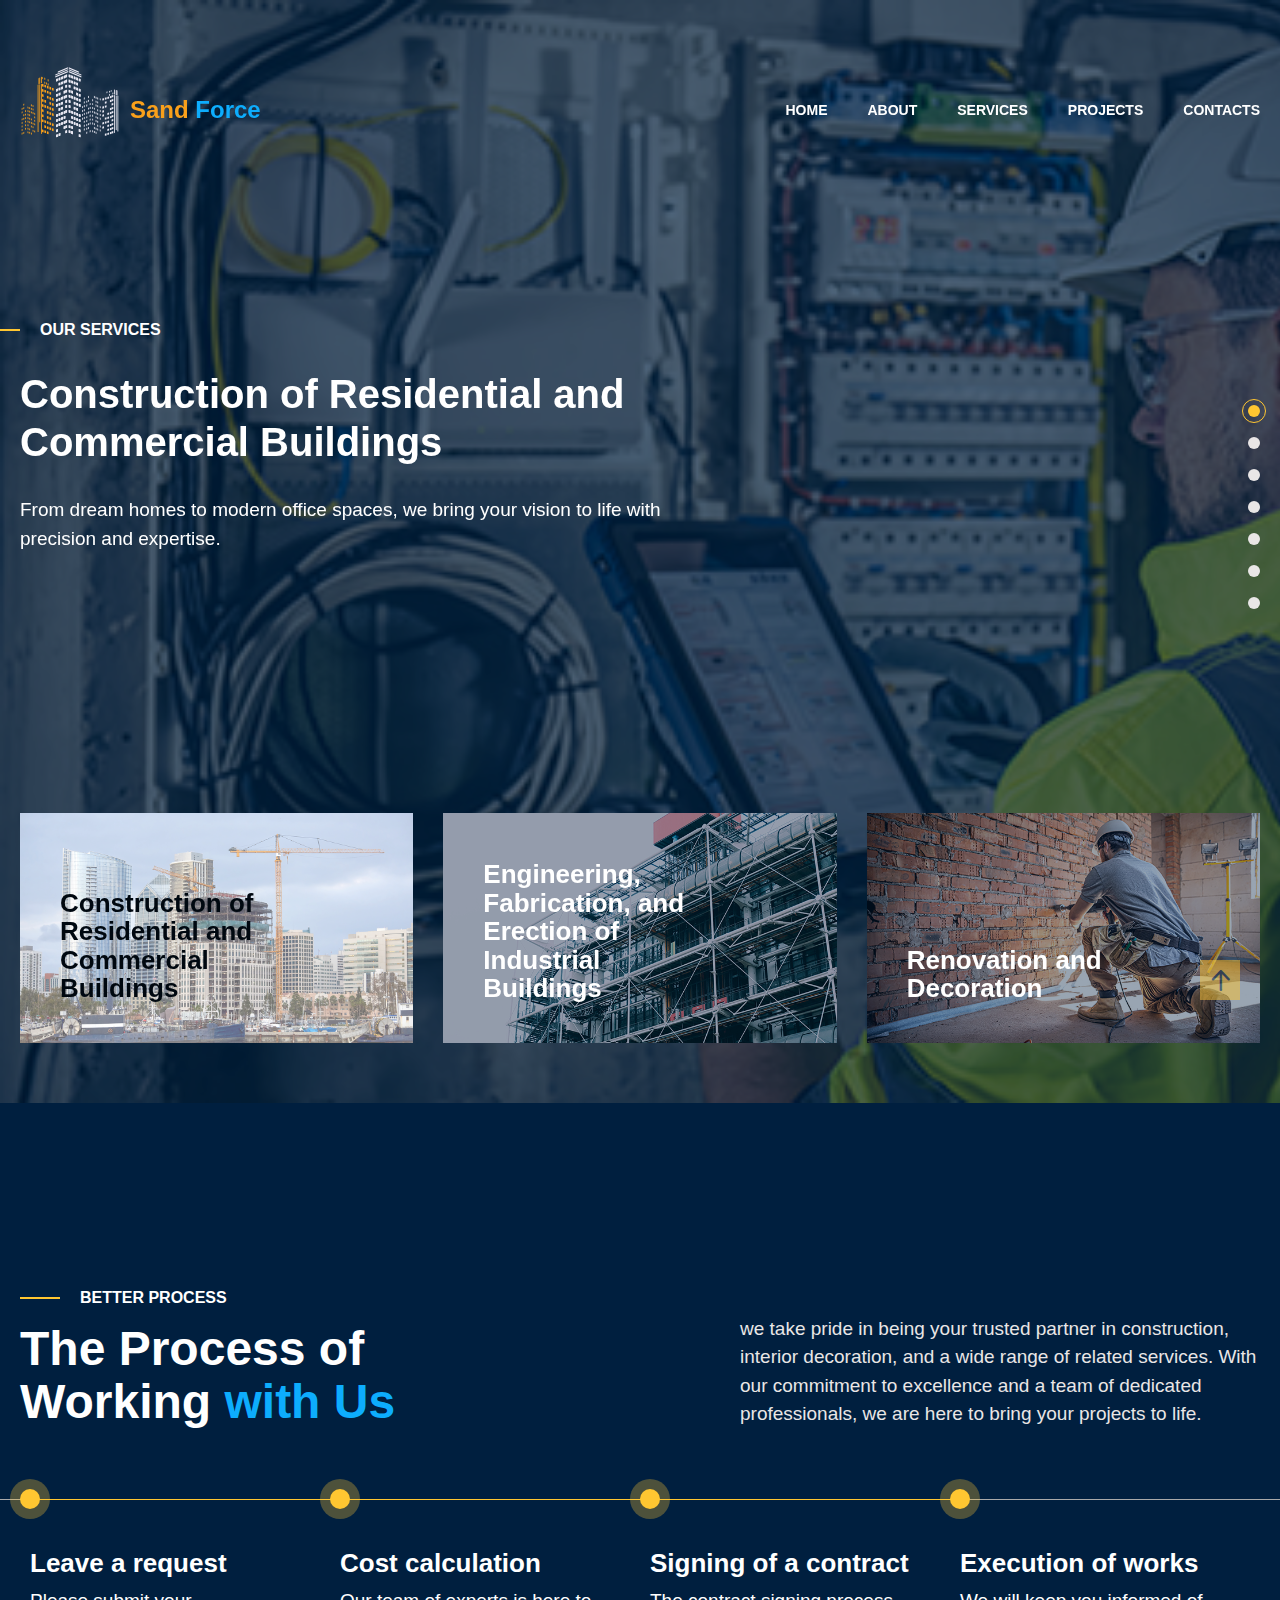
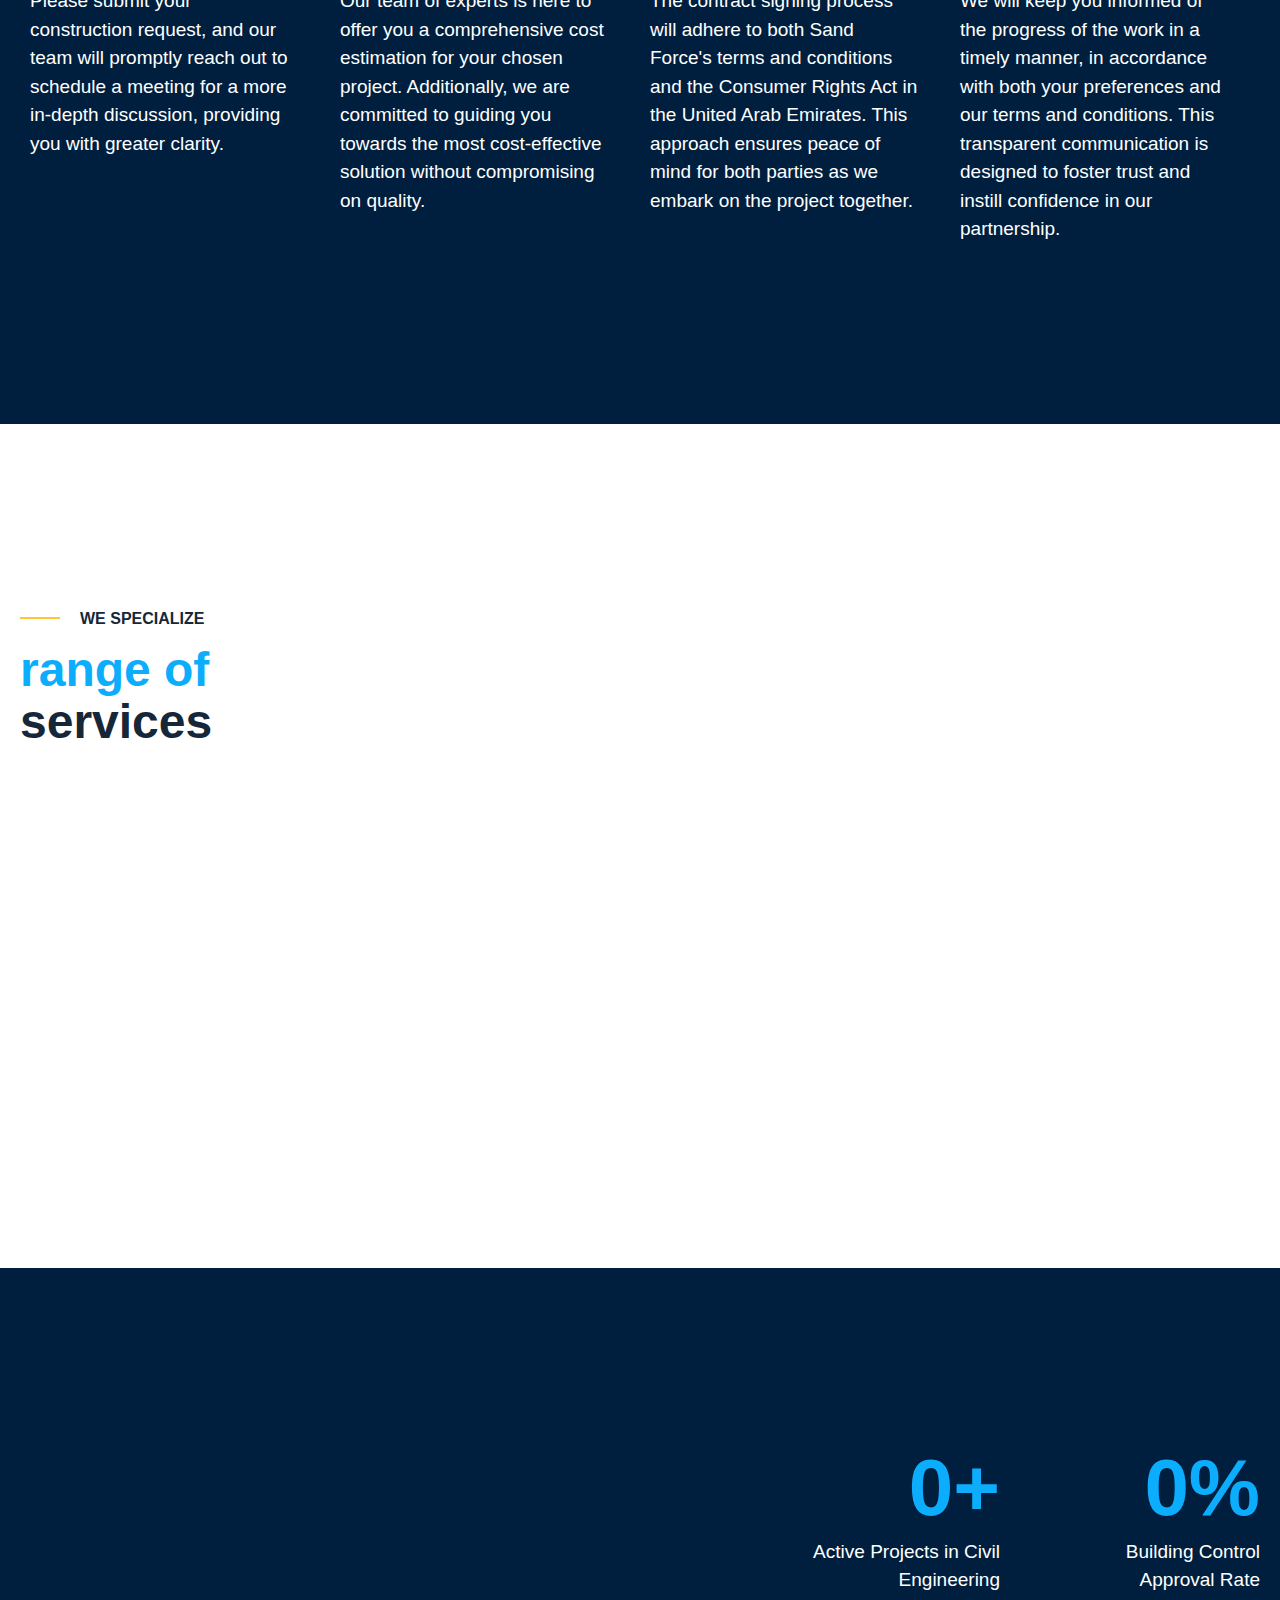
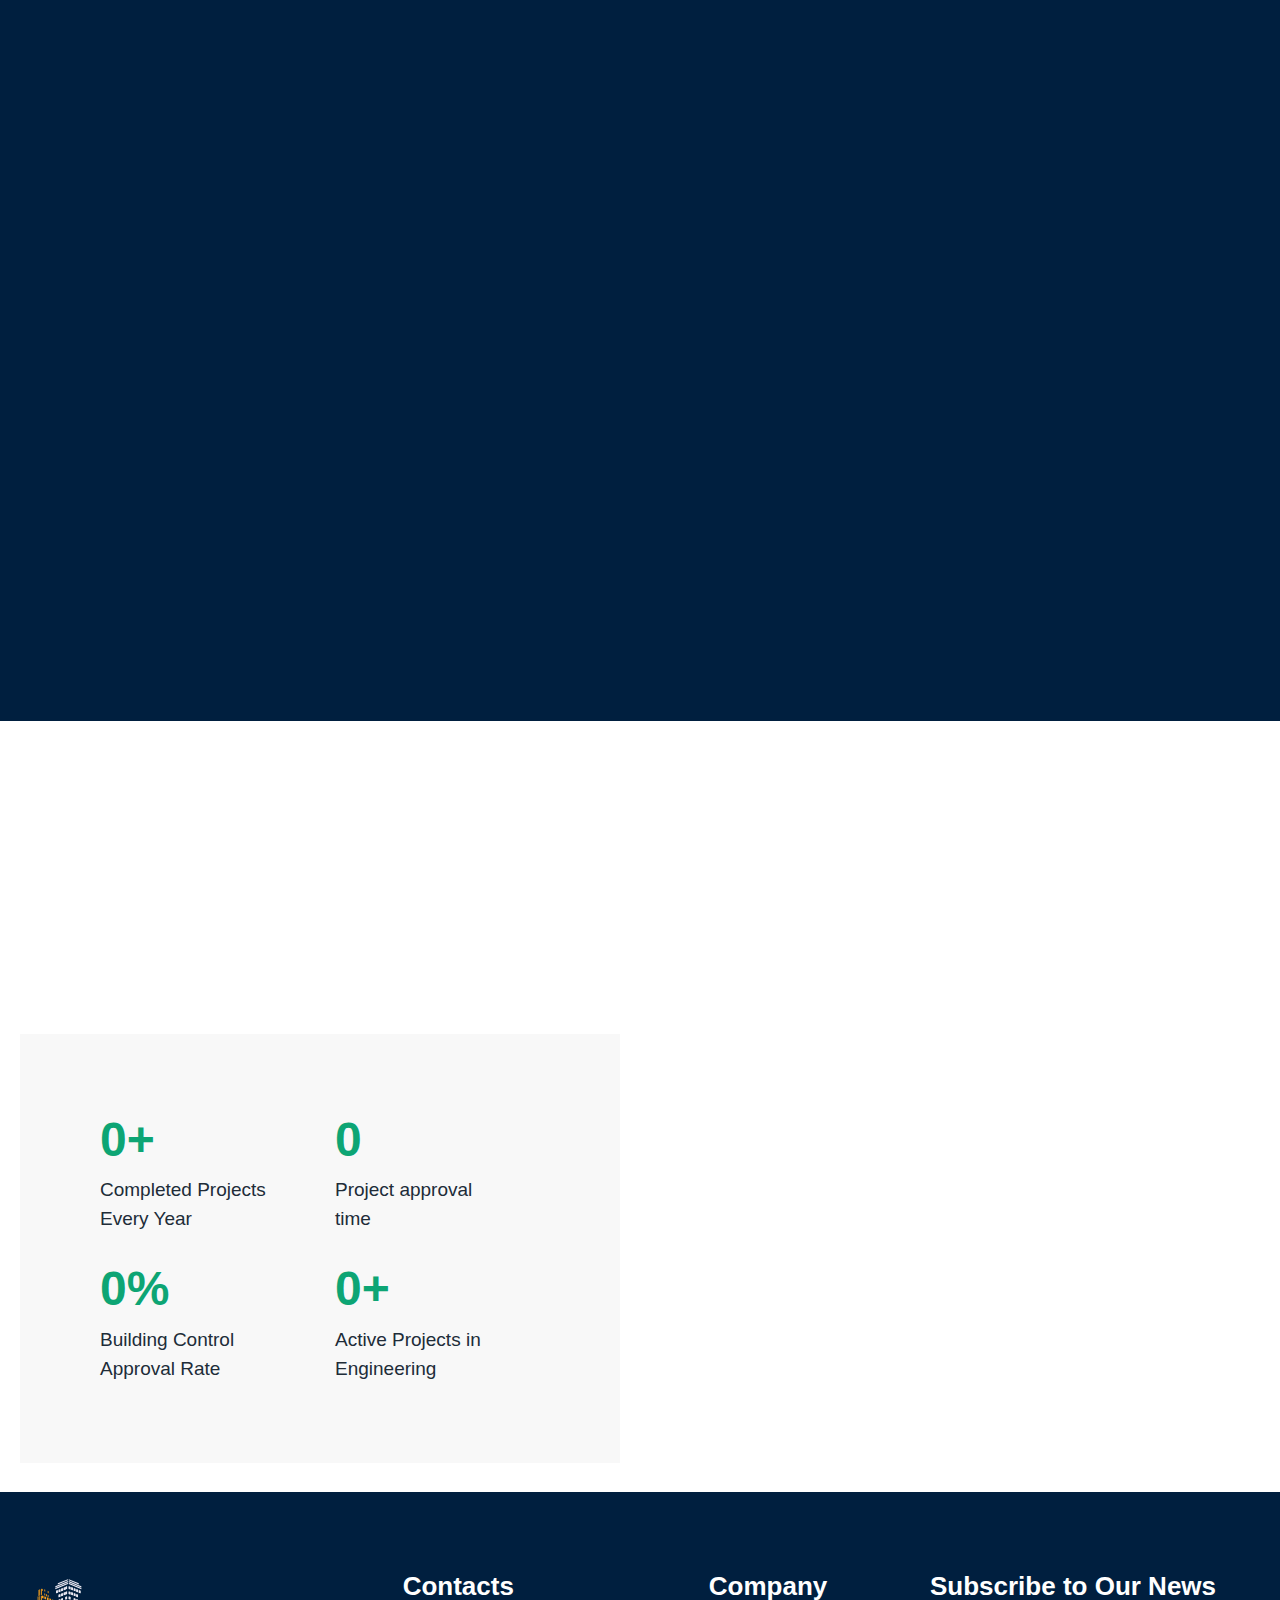
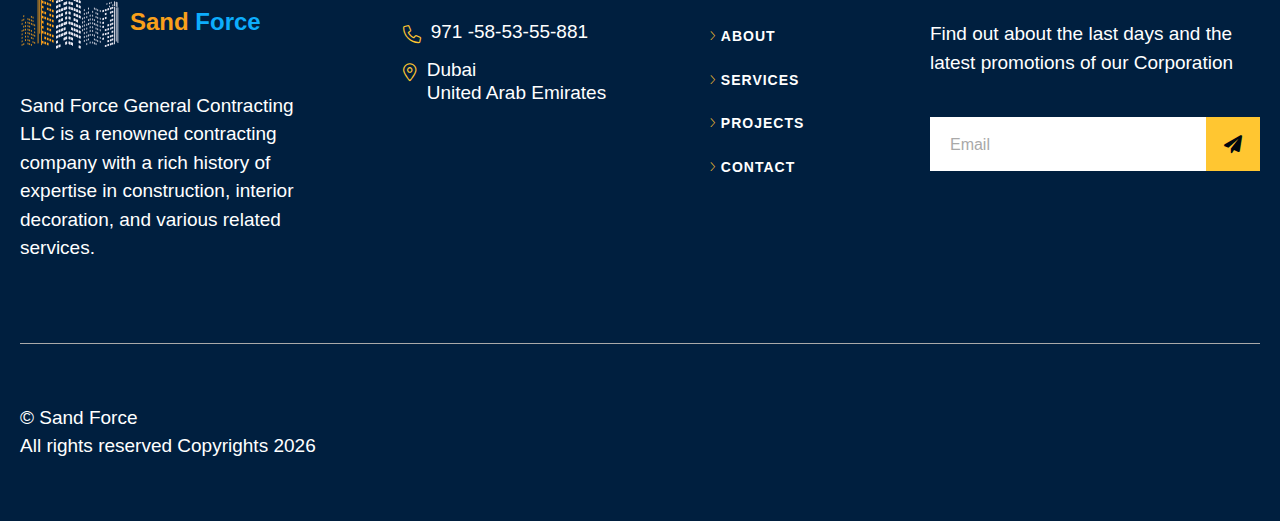
==== index.html @ 7b01312d "commit" ====
<!DOCTYPE html>
<html lang="en">
    <head>
        <meta charset="UTF-8" />
        <meta name="viewport" content="width=device-width, initial-scale=1.0, minimum-scale=1.0" />
        <meta http-equiv="X-UA-Compatible" content="ie=edge" />
        <title>Home | Sand Force</title>
        <link rel="stylesheet preload" as="style" href="css/preload.min.css" />
        <link rel="stylesheet preload" as="style" href="css/icomoon.css" />
        <link rel="stylesheet preload" as="style" href="css/libs.min.css" />

        <link rel="stylesheet" href="css/index2.min.css" />
    </head>
    <body>
        <header class="header" data-page="home2" data-page-parent="home">
            <div class="container d-flex">
                <a class="brand" href="index.html">
                    <img class="brand_logo" src="svg/logo.svg" alt="Sand Force" />
                    <span class="brand_name">Sand <span class="highlight">Force</span> </span>
                </a>
                <nav class="header_nav collapse" id="headerMenu">
                    <ul class="header_nav-list">						
						<li class="header_nav-list_item">
                            <a class="nav-item nav-link" href="index.html" data-page="Home" data-single="true">
                                <span class="nav-item_text">Home</span>
                            </a>
                        <li class="header_nav-list_item">
                            <a class="nav-item nav-link" href="about.html" data-page="about" data-single="true">
                                <span class="nav-item_text">About</span>
                            </a>
                        </li>
						<li class="header_nav-list_item">
                            <a class="nav-item nav-link" href="services.html" data-page="Services" data-single="true">
                                <span class="nav-item_text">Services</span>
                            </a>
                        </li>
						<li class="header_nav-list_item">
                            <a class="nav-item nav-link" href="projects.html" data-page="Projects" data-single="true">
                                <span class="nav-item_text">Projects</span>
                            </a>
                        </li>
						<li class="header_nav-list_item">
                            <a class="nav-item nav-link" href="contacts.html" data-page="Contacts" data-single="true">
                                <span class="nav-item_text">Contacts</span>
                            </a>
                        </li>
                    </ul>
                </nav>
            </div>
        <button
                    class="header_trigger"
                    data-bs-toggle="collapse"
                    data-bs-target="#headerMenu"
                    aria-controls="headerMenu"
                    aria-expanded="false"
                >
                    <span class="line line--short"></span>
                    <span class="line"></span>
                    <span class="line line--short"></span>
                    <span class="line"></span>
                </button>
		</header>
        <!-- homepage content start  -->
        <main>
            <section class="hero primary-bg">
                <span class="hero_overlay"></span>
                <div class="container container_regular">
                    <div class="section_header">
                        <span class="subtitle subtitle--extended">Our services</span>
                    </div>
                    <div class="hero_main">
                        <div class="hero_slider--main swiper">
                            <div class="swiper-wrapper">
                                <div class="service swiper-slide" data-bg="img/Residential.jpg">
                                    <h2 class="title h1">Construction of Residential and Commercial Buildings</h2>
                                    <p class="text">
                                        From dream homes to modern office spaces, we bring your vision to life with precision and expertise.
                                    </p>
                                    
                                </div>
                                <div class="service swiper-slide" data-bg="img/Fabrication.jpg">
                                    <h2 class="title h1">Engineering, Fabrication, and Erection of Industrial Buildings</h2>
                                    <p class="text">
                                       Our industrial solutions are built to last, ensuring your business operations run smoothly.
                                    </p>
                                    
                                </div>
                                <div class="service swiper-slide" data-bg="img/Renovation.jpg">
                                    <h2 class="title h1">Renovation and Decoration</h2>
                                    <p class="text">
                                        Transform your space with our creative interior decoration and renovation services.
                                    </p>
                                    
                                </div>
                                <div class="service swiper-slide" data-bg="img/General.jpg">
                                    <h2 class="title h1">General Maintenance</h2>
                                    <p class="text">
                                        We keep your properties in top shape with comprehensive maintenance services.
                                    </p>
                                   
                                </div>
                                <div class="service swiper-slide" data-bg="img/Energy.jpg">
                                    <h2 class="title h1">Electro-Mechanical and Energy Services</h2>
                                    <p class="text">
                                        Explore our cutting-edge solutions for efficient energy management and electromechanical systems.
                                    </p>
                                    
                                </div>
                                <div class="service swiper-slide" data-bg="img/Telecommunication.jpg">
                                    <h2 class="title h1">Telecommunication Services</h2>
                                    <p class="text">
                                        Stay connected with our expert telecommunication services.
                                    </p>
                                    
                                </div>
                                <div class="service swiper-slide" data-bg="img/Utilities.jpg">
                                    <h2 class="title h1">Building Utilities and Services</h2>
                                    <p class="text">
                                        We provide essential building utilities and services for a seamless living and working environment.
                                    </p>
                                   
                                </div>
                            </div>
                        </div>
                        <div class="hero_slider-nav swiper-pagination"></div>
                    </div>
                </div>
                <div class="container container_thumbs">
                    <div class="hero_slider--thumbs swiper">
                        <div class="swiper-wrapper">
                            <div class="thumb swiper-slide">
                                <div class="media">
                                    <picture>
                                        <source data-srcset="img/Residential.jpg" srcset="img/Residential.jpg" type="image/webp" />
                                        <img class="lazy" data-src="img/Residential.jpg" src="img/Residential.jpg" alt="thumb" />
                                    </picture>
                                </div>
                                <h4 class="title">Construction of Residential and Commercial Buildings</h4>
                            </div>
                            <div class="thumb swiper-slide">
                                <div class="media">
                                    <picture>
                                        <source data-srcset="img/Fabrication.jpg" srcset="img/Fabrication.jpg" type="image/webp" />
                                        <img class="lazy" data-src="img/Fabrication.jpg" src="img/Fabrication.jpg" alt="thumb" />
                                    </picture>
                                </div>
                                <h4 class="title">Engineering, Fabrication, and Erection of Industrial Buildings</h4>
                            </div>
                            <div class="thumb swiper-slide">
                                <div class="media">
                                    <picture>
                                        <source data-srcset="img/Renovation.jpg" srcset="img/Renovation.jpg" type="image/webp" />
                                        <img class="lazy" data-src="img/Renovation.jpg" src="img/Renovation.jpg" alt="thumb" />
                                    </picture>
                                </div>
                                <h4 class="title">Renovation and Decoration</h4>
                            </div>
                            <div class="thumb swiper-slide">
                                <div class="media">
                                    <picture>
                                        <source data-srcset="img/General.jpg" srcset="img/General.jpg" type="image/webp" />
                                        <img class="lazy" data-src="img/General.jpg" src="img/General.jpg" alt="thumb" />
                                    </picture>
                                </div>
                                <h4 class="title">General Maintenance</h4>
                            </div>
                            <div class="thumb swiper-slide">
                                <div class="media">
                                    <picture>
                                        <source data-srcset="img/Energy.jpg" srcset="img/Energy.jpg" type="image/webp" />
                                        <img class="lazy" data-src="img/Energy.jpg" src="img/Energy.jpg" alt="thumb" />
                                    </picture>
                                </div>
                                <h4 class="title">Electro-Mechanical and Energy Services</h4>
                            </div>
                            <div class="thumb swiper-slide">
                                <div class="media">
                                    <picture>
                                        <source data-srcset="img/Telecommunication.jpg" srcset="img/Telecommunication.jpg" type="image/webp" />
                                        <img class="lazy" data-src="img/Telecommunication.jpg" src="img/Telecommunication.jpg" alt="thumb" />
                                    </picture>
                                </div>
                                <h4 class="title">Telecommunication Services</h4>
                            </div>
                            <div class="thumb swiper-slide">
                                <div class="media">
                                    <picture>
                                        <source data-srcset="img/Utilities.jpg" srcset="img/Utilities.jpg" type="image/webp" />
                                        <img class="lazy" data-src="img/Utilities.jpg" src="img/Utilities.jpg" alt="thumb" />
                                    </picture>
                                </div>
                                <h4 class="title">Building Utilities and Services</h4>
                            </div>                            
                        </div>
                    </div>
                </div>
            </section>
			
			    <section class="process section primary-bg">
                <div class="process_container container">
                    <div class="process_header section_header">
                        <span class="subtitle">Better process</span>
                        <h2 class="title">The Process of Working <span class="highlight">with Us</span></h2>
                    </div>
                    <p class="process_text">
                        we take pride in being your trusted partner in construction, interior decoration, and a wide range of related services. With our commitment to excellence and a team of dedicated professionals, we are here to bring your projects to life. 
                    </p>
                </div>
                <div class="container-fluid process_fluid p-0">
                    <div class="container">
                        <ul class="process_steps progress-tracker progress-tracker--vertical">
                            <li class="process_steps-step progress-step">
                                <div class="progress-marker">
                                    <span class="progress-marker_spot"></span>
                                    <span class="progress-marker_spot--underlay"></span>
                                </div>
                                <div class="process_steps-step_wrapper">
                                    <h4 class="title">Leave a request</h4>
                                    <p class="description">
                                        Please submit your construction request, and our team will promptly reach out to schedule a meeting for a more in-depth discussion, providing you with greater clarity.
                                    </p>
                                </div>
                            </li>
                            <li class="process_steps-step progress-step">
                                <div class="progress-marker">
                                    <span class="progress-marker_spot"></span>
                                    <span class="progress-marker_spot--underlay"></span>
                                </div>
                                <div class="process_steps-step_wrapper">
                                    <h4 class="title">Cost calculation</h4>
                                    <p class="description"> Our team of experts is here to offer you a comprehensive cost estimation for your chosen project. Additionally, we are committed to guiding you towards the most cost-effective solution without compromising on quality. </p>
                                </div>
                            </li>
                            <li class="process_steps-step progress-step">
                                <div class="progress-marker">
                                    <span class="progress-marker_spot"></span>
                                    <span class="progress-marker_spot--underlay"></span>
                                </div>
                                <div class="process_steps-step_wrapper">
                                    <h4 class="title">Signing of a contract</h4>
                                    <p class="description"> The contract signing process will adhere to both Sand Force's terms and conditions and the Consumer Rights Act in the United Arab Emirates. This approach ensures peace of mind for both parties as we embark on the project together. </p>
                                </div>
                            </li>
                            <li class="process_steps-step progress-step">
                                <div class="progress-marker">
                                    <span class="progress-marker_spot"></span>
                                    <span class="progress-marker_spot--underlay"></span>
                                </div>
                                <div class="process_steps-step_wrapper">
                                    <h4 class="title">Execution of works</h4>
                                    <p class="description">We will keep you informed of the progress of the work in a timely manner, in accordance with both your preferences and our terms and conditions. This transparent communication is designed to foster trust and instill confidence in our partnership.                                     
                                    </p>
                                </div>
                            </li>
                        </ul>
                    </div>
                </div>
            </section> 			
            <section class="partners section">
                <div class="container">
                    <div class="partners_grid">
                        <div class="partners_header section_header">
                            <span class="subtitle">We specialize </span>
                            <h2 class="title"><span class="highlight">range of </span>services</h2>
                        </div>
                        <div class="partners_grid-card" data-aos="fade-up">
                            <img class="media" src="svg/remedy.svg" alt="logo" />
                        </div>
                        <div class="partners_grid-card" data-aos="fade-up">
                            <img class="media" src="svg/brickblock.svg" alt="logo" />
                        </div>
                        <div class="partners_grid-card" data-aos="fade-up">
                            <img class="media" src="svg/stateofdesign.svg" alt="logo" />
                        </div>
                        <div class="partners_grid-card" data-aos="fade-up">
                            <img class="media" src="svg/arup.svg" alt="logo" />
                        </div>
                        <div class="partners_grid-card" data-aos="fade-up">
                            <img class="media" src="svg/fluor.svg" alt="logo" />
                        </div>
                    </div>
                </div>
            </section>
            <section class="about primary-bg section">
                <div class="container">
                    <div class="about_header section_header">
                        <span class="subtitle" data-aos="fade-down">Just feel the future</span>
                        <h2 class="title" data-aos="fade-right">Bringing Your Ideas and Innovations to Life</h2>
                        <p class="text" data-aos="fade-in" data-aos-duration="700">
                           Sand Force is a renowned contracting company with a rich history of expertise in construction, interior decoration, and various related services. Our commitment to excellence and client satisfaction has propelled us to the forefront of the industry.
                        </p>
                        <ul class="achievements">
                            <li class="achievements_item" data-aos="fade-up">
                                <svg class="icon" width="40" height="40" viewBox="0 0 40 40" fill="none" xmlns="http://www.w3.org/2000/svg">
                                    <g clip-path="url(#clip01)">
                                        <path
                                            d="M36.4062 6.5625L21.4062 0.3125C20.9375 0.15625 20.4688 0.078125 20 0.078125C19.4531 0.078125 18.9844 0.15625 18.5156 0.3125L3.51562 6.5625C2.10938 7.1875 1.25 8.51562 1.25 10C1.25 25.5469 10.1562 36.25 18.5156 39.7656C19.4531 40.1562 20.4688 40.1562 21.4062 39.7656C28.125 36.9531 38.75 27.3438 38.75 10C38.75 8.51562 37.8125 7.1875 36.4062 6.5625ZM20.4688 37.4219C20.1562 37.5781 19.7656 37.5781 19.4531 37.4219C11.875 34.375 3.75 23.75 3.75 10C3.75 9.53125 3.98438 9.0625 4.45312 8.90625L19.4531 2.65625C19.7656 2.5 20.1562 2.5 20.4688 2.65625L35.4688 8.90625C35.9375 9.0625 36.25 9.53125 36.1719 10C36.25 23.75 28.125 34.375 20.4688 37.4219ZM31.0938 12.0312C30.7031 11.7188 30.1562 11.7188 29.7656 12.0312L17.0312 24.6875L11.6406 19.2969C11.25 18.9062 10.625 18.9062 10.3125 19.2969L9.60938 19.9219C9.21875 20.3125 9.21875 20.8594 9.60938 21.25L16.3281 28.0469C16.7188 28.3594 17.2656 28.3594 17.6562 28.0469L31.7188 14.0625C32.1094 13.6719 32.1094 13.125 31.7188 12.7344L31.0938 12.0312Z"
                                            fill="#0DA574"
                                        />
                                    </g>
                                    <defs>
                                        <clipPath id="clip01">
                                            <rect width="40" height="40" fill="white" />
                                        </clipPath>
                                    </defs>
                                </svg>

                                <span class="label">Successfully Completed Projects</span>
                            </li>
                            <li class="achievements_item" data-aos="fade-up" data-aos-delay="50">
                                <svg class="icon" width="41" height="40" viewBox="0 0 41 40" fill="none" xmlns="http://www.w3.org/2000/svg">
                                    <g clip-path="url(#clip02)">
                                        <path
                                            d="M39.4688 28.8281L29.8594 19.2188L33.7656 15.3125L39.0781 10C40.5625 8.51562 40.5625 6.17188 39.0781 4.6875L35.5625 1.17188C34.8594 0.390625 33.9219 0 32.9062 0C31.9688 0 31.0312 0.390625 30.25 1.17188L24.9375 6.48438L21.0312 10.3906L11.4219 0.78125C10.9531 0.3125 10.3281 0 9.70312 0C9.07812 0 8.45312 0.3125 7.98438 0.78125L0.953125 7.73438C-0.0625 8.75 -0.0625 10.3125 0.953125 11.25L10.5625 20.8594L1.73438 29.6875L0.25 38.125C0.015625 39.2969 1.10938 40.2344 2.125 40L10.5625 38.5156L19.3906 29.6875L29 39.2969C29.3906 39.7656 30.0156 40 30.7188 40C31.3438 40 31.9688 39.7656 32.4375 39.2969L39.4688 32.2656C40.4844 31.3281 40.4844 29.7656 39.4688 28.8281ZM32.0469 2.89062C32.3594 2.57812 33.4531 2.57812 33.8438 2.89062L37.3594 6.40625C37.8281 6.95312 37.8281 7.73438 37.3594 8.20312L33.7656 11.7969L28.4531 6.48438L32.0469 2.89062ZM2.67188 9.53125L9.70312 2.57812L14.0781 6.875L11.0312 10C10.7969 10.2344 10.7969 10.625 11.0312 10.8594L11.8906 11.7188C12.125 11.9531 12.5156 11.9531 12.75 11.7188L15.875 8.67188L19.3125 12.1094L12.2812 19.1406L2.67188 9.53125ZM9.3125 36.25L2.90625 37.3438L4 30.9375L26.6562 8.28125L31.9688 13.5938L9.3125 36.25ZM30.7188 37.5781L21.1094 27.9688L28.1406 20.9375L31.5781 24.375L28.5312 27.5C28.2969 27.7344 28.2969 28.125 28.5312 28.3594L29.3906 29.2188C29.625 29.4531 30.0156 29.4531 30.25 29.2188L33.375 26.1719L37.75 30.5469L30.7188 37.5781Z"
                                            fill="#0DA574"
                                        />
                                    </g>
                                    <defs>
                                        <clipPath id="clip02">
                                            <rect width="40" height="40" fill="white" transform="translate(0.25)" />
                                        </clipPath>
                                    </defs>
                                </svg>

                                <span class="label">Simplicity In Design With Practically In Mind</span>
                            </li>
                            <li class="achievements_item" data-aos="fade-up" data-aos-delay="100">
                                <svg class="icon" width="41" height="40" viewBox="0 0 41 40" fill="none" xmlns="http://www.w3.org/2000/svg">
                                    <g clip-path="url(#clip04)">
                                        <path
                                            d="M37.75 27.5V25C37.75 17.1094 32.4375 10.4688 25.25 8.35938V7.5C25.25 6.17188 24.0781 5 22.75 5H17.75C16.3438 5 15.25 6.17188 15.25 7.5V8.35938C7.98438 10.4688 2.75 17.1094 2.75 25V27.5C1.34375 27.5 0.25 28.6719 0.25 30V32.5C0.25 33.9062 1.34375 35 2.75 35H37.75C39.0781 35 40.25 33.9062 40.25 32.5V30C40.25 28.6719 39.0781 27.5 37.75 27.5ZM5.25 25C5.25 18.9062 9 13.6719 14.3125 11.4062L16.3438 19.5312C16.4219 19.8438 16.6562 20 17.0469 20C17.3594 20 17.6719 19.6875 17.75 19.2969V7.5H22.75V19.2969C22.75 19.6875 23.0625 20 23.375 20C23.7656 20 24 19.8438 24.0781 19.5312L26.1094 11.4062C31.4219 13.6719 35.25 18.9062 35.25 25V27.5H5.25V25ZM37.75 32.5H2.75V30H37.75V32.5Z"
                                            fill="#0DA574"
                                        />
                                    </g>
                                    <defs>
                                        <clipPath id="clip04">
                                            <rect width="40" height="40" fill="white" transform="translate(0.25)" />
                                        </clipPath>
                                    </defs>
                                </svg>

                                <span class="label">High Level of Construction Control Approval</span>
                            </li>
                        </ul>
                        <span class="wrapper d-block" data-aos="fade-right" data-aos-delay="50">
                            <a class="btn" href="#">About company</a>
                        </span>
                    </div>
                    <div class="secondary">
                        <ul class="numbers_list">
                            <li class="numbers_list-item">
                                <h2 class="countNum number highlight" data-value="200" data-suffix="+">0</h2>
                                <span class="label">Active Projects in Civil Engineering</span>
                            </li>
                            <li class="numbers_list-item">
                                <h2 class="countNum number highlight" data-value="99" data-suffix="%">0</h2>
                                <span class="label">Building Control Approval Rate</span>
                            </li>
                        </ul>
                        <div class="media" data-aos="zoom-in" data-aos-duration="600">
                            <picture>
                                <source data-srcset="img/placeholder.jpg" srcset="img/placeholder.jpg" type="image/webp" />
                                <img class="lazy" data-src="img/placeholder.jpg" src="img/placeholder.jpg" alt="media" />
                            </picture>
                        </div>
                    </div>
                </div>
            </section>
            <section class="advantages section-nopb">
                <div class="container">
                    <div class="advantages_header section_header">
                        <span class="subtitle" data-aos="fade-down">Sustainable Construction</span>
                        <h2 class="title" data-aos="fade-right">Why Choose <span class="highlight">Us</span></h2>
                        <ul class="numbers_list">
                            <li class="numbers_list-item">
                                <h2 class="number countNum" data-value="200" data-suffix="+">345</h2>
                                <span class="label">Completed Projects Every Year</span>
                            </li>
                            <li class="numbers_list-item">
                                <h2 class="number countNum" data-value="4253" data-separator=".">3 Days</h2>
                                <span class="label">Project approval time</span>
                            </li>
                            <li class="numbers_list-item">
                                <h2 class="number countNum" data-value="99" data-suffix="%">98%</h2>
                                <span class="label">Building Control Approval Rate</span>
                            </li>
                            <li class="numbers_list-item">
                                <h2 class="number countNum" data-value="320" data-suffix="+">21</h2>
                                <span class="label">Active Projects in Engineering </span>
                            </li>
                        </ul>
                    </div>
                    <div class="main">
                        <p class="main_text" data-aos="fade-left">
                            we specialize in the supply, installation, testing, commissioning, and maintenance of a wide range of building services, including electrical, plumbing, drainage, firefighting, fire alarm systems, air conditioning, and Building Management Systems (BMS), which also covers all associated Electrical, Plumbing, Drainage, and other ELV systems.
                        </p>
                        <ul class="main_list">
                            <li class="main_list-item">
                                <span class="h4 number" data-aos="zoom-in">01</span>
                                <div class="wrapper">
                                    <h4 class="title" data-aos="fade-up" data-aos-delay="50">Unique Projects</h4>
                                    <p class="text" data-aos="fade-up" data-aos-delay="100">
                                        
                                    </p>
                                </div>
                            </li>
                            <li class="main_list-item">
                                <span class="h4 number" data-aos="zoom-in" data-aos-delay="100">02</span>
                                <div class="wrapper">
                                    <h4 class="title" data-aos="fade-up" data-aos-delay="150">Value Convenience</h4>
                                    <p class="text" data-aos="fade-up" data-aos-delay="200">
                                        
                                    </p>
                                </div>
                            </li>
                            <li class="main_list-item">
                                <span class="h4 number" data-aos="zoom-in" data-aos-delay="200">03</span>
                                <div class="wrapper">
                                    <h4 class="title" data-aos="fade-up" data-aos-delay="250">Implement New Ideas</h4>
                                    <p class="text" data-aos="fade-up" data-aos-delay="300">
                                        
                                    </p>
                                </div>
                            </li>
                        </ul>
                    </div>
                </div>
            </section><br>			
         </main>
        <!-- homepage content end  -->
        <footer class="footer primary-bg">
            <div class="container">
                <div class="footer_main">
                    <div class="footer_main-block">
                        <a class="brand" href="index.html">
                            <img class="brand_logo" src="svg/logo.svg" alt="Sand Force" />
                            <span class="brand_name"> Sand <span class="highlight">Force</span> </span>
                        </a>
                        <p class="footer_main-block_subtitle footer_main-block_subtitle--brand">
                             Sand Force General Contracting LLC is a renowned contracting company with a rich history of expertise in construction, interior decoration, and various related services.</p>
                    </div>
                    <div class="footer_main-block">
                        <h4 class="footer_main-block_title">Contacts</h4>
                        <div class="group-wrapper">
                            <i class="icon-call icon"></i>
                            <div class="group">
                               <a href="tel:+971585355881">971 -58-53-55-881</a>
                            </div>
                        </div>
                        <div class="group-wrapper">
                            <i class="icon-location icon"></i>
                            <div class="group">
                                <span>Dubai</span>
                                <span>United Arab Emirates</span>
                            </div>
                        </div>
                    </div>
                    <div class="footer_main-block">
                        <h4 class="footer_main-block_title">Company</h4>
                        <ul class="footer_main-block_nav">
                            <li class="list-item">
                                <a class="nav-link link" href="about.html" data-page="about">
                                    <i class="icon-chevron_right icon"></i> About
                                </a>
                            </li>
                            <li class="list-item">
                                <a class="nav-link link" href="services.html" data-page="services">
                                    <i class="icon-chevron_right icon"></i> Services
                                </a>
                            </li>
                            <li class="list-item">
                                <a class="nav-link link" href="projects.html" data-page="projects">
                                    <i class="icon-chevron_right icon"></i> Projects
                                </a>
                            </li>
                            <li class="list-item">
                                <a class="nav-link link" href="contacts.html" data-page="contacts">
                                    <i class="icon-chevron_right icon"></i> Contact
                                </a>
                            </li>
                        </ul>
                    </div>
                    <div class="footer_main-block">
                        <h4 class="footer_main-block_title">Subscribe to Our News</h4>
                        <p class="footer_main-block_subtitle footer_main-block_subtitle--newsletter">
                            Find out about the last days and the latest promotions of our Corporation
                        </p>
                        <form
                            class="footer_main-block_form"
                            data-type="newsletter"
                            action="#"
                            method="POST"
                            name="newsletterForm"
                            id="newsletterForm"
                        >
                            <input
                                class="field required"
                                name="newsletterEmail"
                                id="newsletterEmail"
                                type="text"
                                placeholder="Email"
                                data-type="email"
                            />
                            <button class="btn btn--submit btn--static" type="submit" aria-label="Subscribe">
                                <span class="text">Subscribe</span>
                                <i class="icon-paperplane icon"></i>
                            </button>
                        </form>
                    </div>
                </div>
                <div class="footer_secondary">
                    <p class="footer_secondary-copyright">
                        <span> &copy; Sand Force </span>
                        <span>All rights reserved Copyrights <span id="currentYear"></span></span>
                    </p>
                </div>
            </div>
        </footer>
        <button id="scrollTrigger" type="button">
            <i class="icon icon-arrow_right"></i>
        </button>
        <script id="www-widgetapi-script" src="https://s.ytimg.com/yts/jsbin/www-widgetapi-vflS50iB-/www-widgetapi.js" async=""></script>
        <script src="https://www.youtube.com/player_api"></script>
        <script src="js/common.min.js"></script>
        <script src="js/index2.min.js"></script>
    </body>
</html>
---- css/preload.min.css ----
@font-face{font-family:Archivo;src:url(../fonts/Archivo/Archivo-Medium.woff2) format("woff2"),url(../fonts/Archivo/Archivo-Medium.woff) format("woff");font-weight:500;font-style:normal;font-display:swap}@font-face{font-family:Archivo;src:url(../fonts/Archivo/Archivo-SemiBold.woff2) format("woff2"),url(../fonts/Archivo/Archivo-SemiBold.woff) format("woff");font-weight:600;font-style:normal;font-display:swap}@font-face{font-family:Archivo;src:url(../fonts/Archivo/Archivo-Bold.woff2) format("woff2"),url(../fonts/Archivo/Archivo-Bold.woff) format("woff");font-weight:700;font-style:normal;font-display:swap}@font-face{font-family:Archivo;src:url(../fonts/Archivo/Archivo-ExtraBold.woff2) format("woff2"),url(../fonts/Archivo/Archivo-ExtraBold.woff) format("woff");font-weight:800;font-style:normal;font-display:swap}@font-face{font-family:Roboto;src:url(../fonts/Roboto/Roboto-Regular.woff2) format("woff2"),url(../fonts/Roboto/Roboto-Regular.woff) format("woff");font-weight:400;font-style:normal;font-display:swap}@font-face{font-family:Roboto;src:url(../fonts/Roboto/Roboto-Medium.woff2) format("woff2"),url(../fonts/Roboto/Roboto-Medium.woff) format("woff");font-weight:500;font-style:normal;font-display:swap}@font-face{font-family:Roboto;src:url(../fonts/Roboto/Roboto-Bold.woff2) format("woff2"),url(../fonts/Roboto/Roboto-Bold.woff) format("woff");font-weight:700;font-style:normal;font-display:swap}
/*# sourceMappingURL=../sourcemaps/preload.css.map */
---- css/icomoon.css ----
@font-face {
    font-family: 'icomoon';
    src: url('../fonts/icomoon/icomoon.woff') format('woff');
    font-weight: normal;
    font-style: normal;
    font-display: block;
}

[class^="icon-"], [class*=" icon-"] {
    /* use !important to prevent issues with browser extensions that change fonts */
    font-family: 'icomoon' !important;
    speak: never;
    font-style: normal;
    font-weight: normal;
    font-variant: normal;
    text-transform: none;
    line-height: 1;

    /* Better Font Rendering =========== */
    -webkit-font-smoothing: antialiased;
    -moz-osx-font-smoothing: grayscale;
}

.icon-pause:before {
    content: "\e910";
}

.icon-paperplane:before {
    content: "\e900";
}

.icon-inbox:before {
    content: "\e901";
}

.icon-comment:before {
    content: "\e902";
}

.icon-search:before {
    content: "\e903";
}

.icon-bookmark:before {
    content: "\e904";
}

.icon-star:before {
    content: "\e905";
}

.icon-play:before {
    content: "\e906";
}

.icon-check:before {
    content: "\e907";
}

.icon-dot:before {
    content: "\e908";
}

.icon-arrow_left:before {
    content: "\e909";
}

.icon-arrow_right:before {
    content: "\e90a";
}

.icon-arrow_up:before {
    content: "\e90b";
}

.icon-arrow_down:before {
    content: "\e90c";
}

.icon-chevron_right:before {
    content: "\e90d";
}

.icon-location:before {
    content: "\e90e";
}

.icon-call:before {
    content: "\e90f";
}

.icon-minus:before {
    content: "\e912";
}

.icon-plus:before {
    content: "\e913";
}

.icon-whatsapp:before {
    content: "\e914";
}

.icon-twitter:before {
    content: "\e915";
}

.icon-instagram:before {
    content: "\e916";
}

.icon-facebook:before {
    content: "\e917";
}
---- css/index2.min.css ----
.progress-tracker{display:-webkit-box;display:-ms-flexbox;display:flex;padding:0;list-style:none}.progress-step{-webkit-box-flex:1;-ms-flex:1 1 0%;flex:1 1 0%;margin:0;padding:0;min-width:24px}.progress-step:last-child{-webkit-box-flex:0;-ms-flex-positive:0;flex-grow:0}.progress-step:last-child .progress-marker::after{display:none}.progress-marker{display:block;position:relative}.progress-marker_spot{width:20px;height:20px;border-radius:50%;display:inline-block;background-color:#ffc631;position:absolute;top:0;left:0;z-index:3}.progress-marker_spot--underlay{position:absolute;width:0;height:0;border-radius:50%;background-color:rgba(255,198,49,.3);top:-10px;left:-10px;z-index:2;transition:ease-in-out}.progress-step.is-complete .progress-marker_spot--underlay{animation:4.5s infinite pulse;width:40px;height:40px}.progress-marker::after{content:'';display:block;position:absolute;z-index:1;top:10px;right:-10px;width:100%;height:1px;-webkit-transition:background-color .6s,background-position .6s;transition:background-color .6s,background-position .6s}.progress-step .progress-marker{color:#a9a9a9}.progress-step .progress-marker::after,.progress-step .progress-marker::before{background-color:#b6b6b6}.progress-step .progress-text{color:#333}.progress-step.is-active .progress-marker::before,.progress-step.is-complete .progress-marker::after,.progress-step.is-complete .progress-marker::before,.progress-step.is-progress .progress-marker::after,.progress-step.is-progress .progress-marker::before{background-color:#ffc631}.progress-step.is-progress-10 .progress-marker::after{background-image:-webkit-gradient(linear,left top,right top,color-stop(10%,#868686),color-stop(10%,#b6b6b6));background-image:linear-gradient(to right,#868686 10%,#b6b6b6 10%)}.progress-step.is-progress-20 .progress-marker::after{background-image:-webkit-gradient(linear,left top,right top,color-stop(20%,#868686),color-stop(20%,#b6b6b6));background-image:linear-gradient(to right,#868686 20%,#b6b6b6 20%)}.progress-step.is-progress-30 .progress-marker::after{background-image:-webkit-gradient(linear,left top,right top,color-stop(30%,#868686),color-stop(30%,#b6b6b6));background-image:linear-gradient(to right,#868686 30%,#b6b6b6 30%)}.progress-step.is-progress-40 .progress-marker::after{background-image:-webkit-gradient(linear,left top,right top,color-stop(40%,#868686),color-stop(40%,#b6b6b6));background-image:linear-gradient(to right,#868686 40%,#b6b6b6 40%)}.progress-step.is-progress-50 .progress-marker::after{background-image:-webkit-gradient(linear,left top,right top,color-stop(50%,#868686),color-stop(50%,#b6b6b6));background-image:linear-gradient(to right,#868686 50%,#b6b6b6 50%)}.progress-step.is-progress-60 .progress-marker::after{background-image:-webkit-gradient(linear,left top,right top,color-stop(60%,#868686),color-stop(60%,#b6b6b6));background-image:linear-gradient(to right,#868686 60%,#b6b6b6 60%)}.progress-step.is-progress-70 .progress-marker::after{background-image:-webkit-gradient(linear,left top,right top,color-stop(70%,#868686),color-stop(70%,#b6b6b6));background-image:linear-gradient(to right,#868686 70%,#b6b6b6 70%)}.progress-step.is-progress-80 .progress-marker::after{background-image:-webkit-gradient(linear,left top,right top,color-stop(80%,#868686),color-stop(80%,#b6b6b6));background-image:linear-gradient(to right,#868686 80%,#b6b6b6 80%)}.progress-step.is-progress-90 .progress-marker::after{background-image:-webkit-gradient(linear,left top,right top,color-stop(90%,#868686),color-stop(90%,#b6b6b6));background-image:linear-gradient(to right,#868686 90%,#b6b6b6 90%)}.progress-step:hover .progress-marker::before{background-color:#56adf5}.progress-tracker--center .progress-step:last-child,.progress-tracker--right .progress-step:last-child,.progress-tracker--text .progress-step:last-child{-webkit-box-flex:1;-ms-flex-positive:1;flex-grow:1}.progress-tracker--center{text-align:center}.progress-tracker--center .progress-marker::before,.progress-tracker--center .progress-text--dotted::before{margin-left:auto;margin-right:auto}.progress-tracker--center .progress-marker::after{right:-50%}.progress-tracker--right{text-align:right}.progress-tracker--right .progress-marker::before,.progress-tracker--right .progress-text--dotted::before{margin-left:auto}.progress-tracker--right .progress-marker::after{right:calc(-100% + 12px)}.progress-tracker--spaced .progress-marker::after{width:calc(100% - 40px);margin-left:20px;margin-right:20px}.progress-tracker--border{padding:4px;border:2px solid #333;border-radius:32px}.progress-text--dotted::before{content:'';display:block;width:12px;height:12px;margin:6px -2px;background-size:12px 18px;background-image:repeating-radial-gradient(circle at center 6px,#b6b6b6,#b6b6b6 5px,rgba(182,182,182,.5) 5.5px,rgba(182,182,182,.01) 6px,transparent 100%)}.progress-text--dotted-1::before{height:12px}.progress-text--dotted-2::before{height:30px}.progress-text--dotted-3::before{height:48px}.progress-text--dotted-4::before{height:66px}.progress-text--dotted-5::before{height:84px}.progress-text--dotted-6::before{height:102px}.progress-text--dotted-7::before{height:120px}.progress-text--dotted-8::before{height:138px}.progress-text--dotted-9::before{height:156px}.progress-text--dotted-10::before{height:174px}.progress-text--dotted-11::before{height:192px}.progress-text--dotted-12::before{height:210px}.progress-tracker--text-top .progress-text{height:100%}.progress-tracker--text-top .progress-marker{top:-24px}.progress-tracker--text-inline{overflow:hidden}.progress-tracker--text-inline .progress-marker,.progress-tracker--text-inline .progress-step{display:-webkit-box;display:-ms-flexbox;display:flex;-webkit-box-align:center;-ms-flex-align:center;align-items:center}.progress-tracker--text-inline .progress-marker{-webkit-box-flex:1;-ms-flex-positive:1;flex-grow:1}.progress-tracker--text-inline .progress-marker::after{top:auto}.progress-tracker--text-inline .progress-text{position:relative;z-index:30;max-width:70%;white-space:nowrap;padding-top:0;padding-bottom:0;background-color:#fff}.progress-tracker--text-inline .progress-marker .progress-text{display:inline-block}.progress-tracker--text-inline .progress-title{margin:0}.progress-tracker--square .progress-marker::before{border-radius:0}.progress-tracker--square .progress-marker::after{top:auto;bottom:0}@media (max-width:575px){.progress-tracker-wrapper{overflow-x:auto;-ms-scroll-snap-type:x proximity;scroll-snap-type:x proximity}.progress-tracker-wrapper .progress-step{min-width:50%;scroll-snap-align:start}}.progress-tracker--vertical{-webkit-box-orient:vertical;-webkit-box-direction:normal;-ms-flex-direction:column;flex-direction:column}.progress-tracker--vertical .progress-step{display:-webkit-box;display:-ms-flexbox;display:flex;-webkit-box-flex:1;-ms-flex:1 1 auto;flex:1 1 auto}.progress-tracker--vertical.progress-tracker--right .progress-step{-webkit-box-orient:horizontal;-webkit-box-direction:reverse;-ms-flex-direction:row-reverse;flex-direction:row-reverse}.progress-tracker--vertical .progress-marker::after{right:auto;top:0;left:10px;width:1px;height:100%}.progress-tracker--vertical .progress-text{padding:0 12px 24px}@-webkit-keyframes scale-up{from{opacity:1;-webkit-transform:translate(-50%,-50%) scale(0);transform:translate(-50%,-50%) scale(0)}to{opacity:0;-webkit-transform:translate(-50%,-50%) scale(1);transform:translate(-50%,-50%) scale(1)}}@keyframes scale-up{from{opacity:1;-webkit-transform:translate(-50%,-50%) scale(0);transform:translate(-50%,-50%) scale(0)}to{opacity:0;-webkit-transform:translate(-50%,-50%) scale(1);transform:translate(-50%,-50%) scale(1)}}.anim-ripple .progress-link::before,.anim-ripple-large .progress-link::before,.anim-ripple-splash .progress-link::before{content:"";display:block;width:24px;height:24px;position:absolute;top:12px;left:12px;z-index:30;background:rgba(0,0,0,.3);border-radius:50%;-webkit-transform:translate(-50%,-50%) scale(0);transform:translate(-50%,-50%) scale(0);visibility:hidden;-webkit-animation:.3s ease-out scale-up;animation:.3s ease-out scale-up}.anim-ripple .progress-link:focus::before,.anim-ripple-large .progress-link:focus::before,.anim-ripple-splash .progress-link:focus::before{visibility:visible}.anim-ripple-double.progress-tracker--center .progress-link::after,.anim-ripple-double.progress-tracker--center .progress-link::before,.anim-ripple-large.progress-tracker--center .progress-link::after,.anim-ripple-large.progress-tracker--center .progress-link::before,.anim-ripple-splash.progress-tracker--center .progress-link::after,.anim-ripple-splash.progress-tracker--center .progress-link::before,.anim-ripple.progress-tracker--center .progress-link::after,.anim-ripple.progress-tracker--center .progress-link::before,.progress-tracker--center .anim-ripple .progress-link::after,.progress-tracker--center .anim-ripple .progress-link::before,.progress-tracker--center .anim-ripple-double .progress-link::after,.progress-tracker--center .anim-ripple-double .progress-link::before,.progress-tracker--center .anim-ripple-large .progress-link::after,.progress-tracker--center .anim-ripple-large .progress-link::before,.progress-tracker--center .anim-ripple-splash .progress-link::after,.progress-tracker--center .anim-ripple-splash .progress-link::before{left:50%}.anim-ripple-double.progress-tracker--right .progress-link::after,.anim-ripple-double.progress-tracker--right .progress-link::before,.anim-ripple-large.progress-tracker--right .progress-link::after,.anim-ripple-large.progress-tracker--right .progress-link::before,.anim-ripple-splash.progress-tracker--right .progress-link::after,.anim-ripple-splash.progress-tracker--right .progress-link::before,.anim-ripple.progress-tracker--right .progress-link::after,.anim-ripple.progress-tracker--right .progress-link::before,.progress-tracker--right .anim-ripple .progress-link::after,.progress-tracker--right .anim-ripple .progress-link::before,.progress-tracker--right .anim-ripple-double .progress-link::after,.progress-tracker--right .anim-ripple-double .progress-link::before,.progress-tracker--right .anim-ripple-large .progress-link::after,.progress-tracker--right .anim-ripple-large .progress-link::before,.progress-tracker--right .anim-ripple-splash .progress-link::after,.progress-tracker--right .anim-ripple-splash .progress-link::before{left:calc(100% - 12px)}.anim-ripple-splash .progress-link::before{width:48px;height:48px;-webkit-box-shadow:0 0 6px 6px rgba(0,0,0,.35);box-shadow:0 0 6px 6px rgba(0,0,0,.35)}.anim-ripple-double .progress-link::after,.anim-ripple-double .progress-link::before{content:"";display:block;width:24px;height:24px;position:absolute;top:12px;left:12px;z-index:30;background:0 0;border-radius:50%;-webkit-transform:translate(-50%,-50%) scale(0);transform:translate(-50%,-50%) scale(0);visibility:hidden;border:3px solid rgba(0,0,0,.3)}.anim-ripple-double .progress-link:not(:active)::after,.anim-ripple-double .progress-link:not(:active)::before{-webkit-animation:.3s ease-out scale-up;animation:.3s ease-out scale-up}.anim-ripple-double .progress-link:not(:active)::after{-webkit-animation-delay:.15s;animation-delay:.15s}.anim-ripple-double .progress-link:focus::after,.anim-ripple-double .progress-link:focus::before{visibility:visible}.anim--large .progress-link::after,.anim--large .progress-link::before{width:48px;height:48px}.anim--path .progress-marker::after{background-image:-webkit-gradient(linear,left top,right top,color-stop(50%,#b6b6b6),color-stop(50%,#868686));background-image:linear-gradient(to right,#b6b6b6 50%,#868686 50%);background-size:200% 100%;background-position:0 100%;-webkit-transition:background-position .3s ease-out;transition:background-position .3s ease-out}.anim--path .progress-step.is-complete .progress-marker::after,.progress-step.is-complete .anim--path .progress-marker::after{background-position:-100% 100%}[dir=rtl] .progress-marker::after{right:auto;left:-12px}[dir=rtl] .progress-tracker--center .progress-marker::after{left:-50%}*{margin:0;padding:0;-webkit-box-sizing:border-box;box-sizing:border-box;outline:0}html{scroll-behavior:smooth}body,html{overflow-x:hidden}ul{list-style:none}a{text-decoration:none}a,button,input,textarea{background:0 0;color:inherit;font-family:inherit;border:none;cursor:pointer;-webkit-transition:.3s ease-in-out;-o-transition:.3s ease-in-out;transition:.3s ease-in-out}textarea{resize:none}img,video{width:100%;-o-object-fit:cover;object-fit:cover;display:block}a[href^="http://maps.google.com/maps"],a[href^="https://maps.google.com/maps"]{display:none!important}.gm-style-cc,.gmnoprint a,.gmnoprint span{display:none}.gmnoprint div{background:0 0!important}.sticky-spacer{display:none!important}@-webkit-keyframes rotate-center{0%{-webkit-transform:rotate(0);transform:rotate(0)}100%{-webkit-transform:rotate(360deg);transform:rotate(360deg)}}@keyframes rotate-center{0%{-webkit-transform:rotate(0);transform:rotate(0)}100%{-webkit-transform:rotate(360deg);transform:rotate(360deg)}}@-webkit-keyframes pulse{0%,100%{-webkit-transform:scale(0);transform:scale(0)}50%{-webkit-transform:scale(1);transform:scale(1)}}@keyframes pulse{0%,100%{-webkit-transform:scale(0);transform:scale(0)}50%{-webkit-transform:scale(1);transform:scale(1)}}:not(.header_nav-list){scrollbar-width:auto;scrollbar-color:#a9a9a9 #e9e6e6}:not(.header_nav-list)::-webkit-scrollbar{width:8px}:not(.header_nav-list)::-webkit-scrollbar-track{background:#e9e6e6}:not(.header_nav-list)::-webkit-scrollbar-thumb{background-color:#a9a9a9;border-radius:0;border:none}html.fixed{position:fixed;width:100%}body{font-family:Roboto,sans-serif;font-size:17px;line-height:1.5;position:relative;color:#162739}body.swal2-shown{padding:0!important}.page{padding:100px 0 40px;position:relative;overflow:hidden}.page .section_header{position:relative;z-index:3;margin-bottom:0}.page .media{position:absolute;width:50%;-webkit-transform:rotate(153deg);-ms-transform:rotate(153deg);transform:rotate(153deg);bottom:-15%;right:10%;opacity:.8;z-index:1;max-width:700px}.page .media img{height:100%}.page .breadcrumbs{margin-top:30px;display:-webkit-box;display:-ms-flexbox;display:flex;-ms-flex-wrap:wrap;flex-wrap:wrap;-webkit-box-align:center;-ms-flex-align:center;align-items:center;gap:15px 84px}.page .breadcrumbs_item{position:relative}.page .breadcrumbs_item a{font-weight:500}.page .breadcrumbs_item a:focus,.page .breadcrumbs_item a:hover{color:#ffc631}.page .breadcrumbs_item:hover:before{width:100%}.page .breadcrumbs_item:after,.page .breadcrumbs_item:before{content:'';position:absolute}.page .breadcrumbs_item:after{width:30px;height:2px;background:#fff;top:50%;right:-58px;-webkit-transform:translateY(-50%);-ms-transform:translateY(-50%);transform:translateY(-50%)}.page .breadcrumbs_item:before{width:0;height:2px;background-color:#ffc631;bottom:-6px;-webkit-transition:width .3s ease-in-out;-o-transition:width .3s ease-in-out;transition:width .3s ease-in-out}.page .breadcrumbs_item--current{font-weight:400;padding:0;margin:0}.page .breadcrumbs_item--current:after,.page .breadcrumbs_item--current:before{display:none}.container{max-width:1290px;padding:0 20px}.section{padding:80px 0}.section-nopb{padding:80px 0 0}.section_header{margin-bottom:30px}.section_header .subtitle{text-transform:uppercase;padding-left:60px;position:relative;display:inline-block;font-size:16px;line-height:21px;margin-bottom:15px;font-family:Archivo,sans-serif;font-weight:600}.section_header .subtitle:before{content:'';position:absolute;left:0;top:50%;-webkit-transform:translateY(-50%);-ms-transform:translateY(-50%);transform:translateY(-50%);height:2px;width:40px;background:#ffc631}.section_header .subtitle--extended{padding-left:20px}.section_header .subtitle--extended:before{width:1000%;left:-1000%}.section_header .text{margin:20px 0 30px}.h1,.h2,.h3,.h4,.h5,.h6,h1,h2,h3,h4,h5,h6{font-family:Archivo,sans-serif;font-weight:700;line-height:1.2}.h1,h1{font-size:40px}.h2,h2{font-size:36px;line-height:1.1}.h3,.h4,h3,h4{font-size:26px}.h5,h5{font-size:18px}.h6,h6{font-size:14px;line-height:1.5}.btn,.field{height:54px}.field{background:#fff;border:1px solid transparent;padding:17px 19px;-webkit-transition:.3s ease-in-out;-o-transition:.3s ease-in-out;transition:.3s ease-in-out;color:#000810;font-size:inherit;line-height:inherit;margin-bottom:20px}.field::-webkit-input-placeholder{color:#a9a9a9;-webkit-transition:opacity .3s ease-in-out;transition:opacity .3s ease-in-out;font-size:16px}.field::-moz-placeholder{color:#a9a9a9;-moz-transition:opacity .3s ease-in-out;transition:opacity .3s ease-in-out;font-size:16px}.field:-ms-input-placeholder{color:#a9a9a9;-ms-transition:opacity .3s ease-in-out;transition:opacity .3s ease-in-out;font-size:16px}.field::-ms-input-placeholder{color:#a9a9a9;-ms-transition:opacity .3s ease-in-out;transition:opacity .3s ease-in-out;font-size:16px}.field::placeholder{color:#a9a9a9;-webkit-transition:opacity .3s ease-in-out;-o-transition:opacity .3s ease-in-out;transition:opacity .3s ease-in-out;font-size:16px}.field:focus::-webkit-input-placeholder{opacity:0}.field:focus::-moz-placeholder{opacity:0}.field:focus:-ms-input-placeholder{opacity:0}.field:focus::-ms-input-placeholder{opacity:0}.field:focus::placeholder{opacity:0}.field.error{border-color:red!important}.btn{font-family:Archivo,sans-serif;font-weight:700;padding:0 30px;color:#000810;font-size:18px;line-height:1;-webkit-transition:.3s ease-in-out;-o-transition:.3s ease-in-out;transition:.3s ease-in-out;background:#ffc631;text-transform:uppercase;position:relative;bottom:0;display:-webkit-inline-box;display:-ms-inline-flexbox;display:inline-flex;-webkit-box-align:center;-ms-flex-align:center;align-items:center;-webkit-box-pack:center;-ms-flex-pack:center;justify-content:center;width:100%}.btn:not(.btn--static):focus,.btn:not(.btn--static):hover{bottom:5px}.metadata{display:-webkit-box;display:-ms-flexbox;display:flex;-ms-flex-wrap:wrap;flex-wrap:wrap;gap:0 10px;-webkit-box-align:center;-ms-flex-align:center;align-items:center;text-transform:uppercase;color:#202c38;font-size:14px}.metadata .icon{font-size:5px;color:#ffc631}.metadata .category{color:#001f3f;font-family:Archivo,sans-serif;font-weight:600}.metadata .author .link:hover,.metadata .category:hover{color:#0da574}.socials{display:-webkit-box;display:-ms-flexbox;display:flex;gap:20px}.socials_item-link{display:-webkit-box;display:-ms-flexbox;display:flex;-webkit-box-align:center;-ms-flex-align:center;align-items:center;-webkit-box-pack:center;-ms-flex-pack:center;justify-content:center;font-size:18px;width:40px;height:40px;border-radius:50%;background:#001f3f;color:#fff;-webkit-transition:.3s ease-in-out;-o-transition:.3s ease-in-out;transition:.3s ease-in-out;line-height:30px;will-change:transform}.socials_item-link:focus,.socials_item-link:hover{-webkit-transform:scale(1.1);-ms-transform:scale(1.1);transform:scale(1.1);background-color:#ffc631}input[type=checkbox]{display:none}input[type=checkbox]:checked+label .icon{color:#0da574}input[type=checkbox]+label{cursor:pointer}input[type=checkbox]+label .icon{color:transparent;width:18px;height:18px;border:1px solid #c8c8c8;font-size:12px;margin-right:20px;text-align:center;display:-webkit-inline-box;display:-ms-inline-flexbox;display:inline-flex;-webkit-box-pack:center;-ms-flex-pack:center;justify-content:center;-webkit-box-align:center;-ms-flex-align:center;align-items:center;-webkit-transition:color .3s ease-in-out;-o-transition:color .3s ease-in-out;transition:color .3s ease-in-out}#scrollTrigger{position:fixed;right:12px;bottom:-100px;z-index:99999;width:40px;height:40px;opacity:.5;background:#ffc631;-webkit-transition:.3s ease-in-out;-o-transition:.3s ease-in-out;transition:.3s ease-in-out}#scrollTrigger.active{bottom:12px}#scrollTrigger:hover{opacity:1}#scrollTrigger .icon{display:inline-block;-webkit-transform:rotate(270deg);-ms-transform:rotate(270deg);transform:rotate(270deg);color:#001f3f;font-size:24px;line-height:24px}.rating{display:-webkit-box;display:-ms-flexbox;display:flex;gap:15px;color:#ffc631;font-size:18px}.avatar{border-radius:50%;width:40px;aspect-ratio:1/1;overflow:hidden}.avatar img{height:100%}.link-arrow{display:-webkit-inline-box;display:-ms-inline-flexbox;display:inline-flex;-webkit-box-align:center;-ms-flex-align:center;align-items:center;text-transform:uppercase;font-size:18px;line-height:1;color:#0da574;letter-spacing:1px;font-family:Archivo,sans-serif;font-weight:600}.link-arrow--alt{color:#ffc631}.link-arrow .icon{margin:-2px 0 0 10px;-webkit-transition:.3s ease-in-out;-o-transition:.3s ease-in-out;transition:.3s ease-in-out;font-size:16px}.link-arrow:focus .icon,.link-arrow:hover .icon{margin-left:15px}.brand{display:-webkit-inline-box;display:-ms-inline-flexbox;display:inline-flex;-webkit-box-align:center;-ms-flex-align:center;align-items:center;gap:10px;color:#f9a01b;font-family:Archivo,sans-serif;font-weight:700;font-size:24px;line-height:1}.brand_logo{width:100px;height:100px}.tags{display:-webkit-box;display:-ms-flexbox;display:flex;-ms-flex-wrap:wrap;flex-wrap:wrap;gap:10px;font-size:14px;text-transform:uppercase}.tags_item{border:1px solid #e9e6e6;padding:10px 20px;will-change:transform}.tags_item:focus,.tags_item:hover{border-color:#001f3f;-webkit-transform:scale(.9);-ms-transform:scale(.9);transform:scale(.9)}.swiper-controls{display:-webkit-box;display:-ms-flexbox;display:flex;-webkit-box-align:center;-ms-flex-align:center;align-items:center;gap:30px}.swiper-controls .swiper-button{display:-webkit-box;display:-ms-flexbox;display:flex;-webkit-box-align:center;-ms-flex-align:center;align-items:center;-webkit-box-pack:center;-ms-flex-pack:center;justify-content:center;width:40px;height:40px;border:1px solid #001f3f;color:#001f3f;font-size:16px;border-radius:50%;background-color:transparent;-webkit-transition:background-color .3s ease-in-out,color .3s ease-in-out;-o-transition:background-color .3s ease-in-out,color .3s ease-in-out;transition:background-color .3s ease-in-out,color .3s ease-in-out}.swiper-controls .swiper-button:focus,.swiper-controls .swiper-button:hover{background-color:#001f3f;color:#fff}.swiper-pagination{display:-webkit-box;display:-ms-flexbox;display:flex;-ms-flex-wrap:wrap;flex-wrap:wrap;-webkit-box-pack:center;-ms-flex-pack:center;justify-content:center;-webkit-box-align:center;-ms-flex-align:center;align-items:center;gap:20px;height:24px}.swiper-pagination-bullet{width:12px;height:12px;background:#e9e6e6;display:block;border-radius:50%;position:relative;cursor:pointer}.swiper-pagination-bullet:after{content:'';position:absolute;display:block;width:24px;height:24px;top:50%;left:50%;-webkit-transform:translateY(-50%) translateX(-50%);-ms-transform:translateY(-50%) translateX(-50%);transform:translateY(-50%) translateX(-50%);border-radius:50%;border:1px solid transparent;-webkit-transition:.2s ease-in-out;-o-transition:.2s ease-in-out;transition:.2s ease-in-out;-webkit-box-sizing:border-box;box-sizing:border-box}.swiper-pagination-bullet-active{background:#001f3f}.swiper-pagination-bullet-active:after{border-color:#001f3f}.highligh{color:#f9a01b} .highlight{color:#0dadfd}.primary-bg{background:#001f3f;color:#fff}.primary-bg .checklist_item .icon{color:#ffc631}.video{position:relative;overflow:hidden}.video_cover{position:absolute;top:0;left:0;width:100%;height:100%;z-index:1}.video_cover img{height:100%}.video_btn{z-index:2;width:55px;height:55px;position:absolute;top:50%;left:50%;-webkit-transform:translateY(-50%) translateX(-50%);-ms-transform:translateY(-50%) translateX(-50%);transform:translateY(-50%) translateX(-50%);border:2px solid #001f3f;border-radius:50%;color:#001f3f;font-size:24px}.video_btn i{-webkit-transition:.3s ease-in-out;-o-transition:.3s ease-in-out;transition:.3s ease-in-out;position:absolute;top:50%;left:50%;-webkit-transform:translateY(-50%) translateX(-50%);-ms-transform:translateY(-50%) translateX(-50%);transform:translateY(-50%) translateX(-50%)}.video_btn i.icon-pause{opacity:0}.video_btn:focus,.video_btn:hover{border-color:#ffc631}.video_btn:focus i,.video_btn:hover i{color:#ffc631}.video_btn,.video_cover{-webkit-transition:.3s ease-in-out;-o-transition:.3s ease-in-out;transition:.3s ease-in-out}.video_btn.hidden,.video_cover.hidden{opacity:0;visibility:hidden}.video video{height:100%}.presentation{display:grid;grid-template-columns:minmax(0,1fr);gap:10px}.presentation .gallery_item .media{display:block}.projects_list{display:grid;gap:40px}.projects_list-item .media{aspect-ratio:625/500;margin-bottom:20px;position:relative;overflow:hidden}.projects_list-item .media img{position:absolute;top:0;left:0;height:100%;width:100%;display:block;-o-object-fit:cover;object-fit:cover;will-change:transform;-webkit-transition:-webkit-transform .5s ease-in-out;transition:transform .5s ease-in-out;-o-transition:transform .5s ease-in-out;transition:transform .5s ease-in-out,-webkit-transform .5s ease-in-out}.projects_list-item .media:hover img{-webkit-transform:scale(1.1);-ms-transform:scale(1.1);transform:scale(1.1)}.projects_list-item .main_title{margin-bottom:15px;-webkit-box-flex:1;-ms-flex-positive:1;flex-grow:1;padding-bottom:15px;position:relative}.projects_list-item .main_title .divider--line{position:absolute;width:100%;height:1px;background:#a9a9a9;bottom:0;left:0}.projects_list-item .main_info{display:-webkit-box;display:-ms-flexbox;display:flex;-webkit-box-orient:vertical;-webkit-box-direction:normal;-ms-flex-direction:column;flex-direction:column}.projects_list-item .main_info .location{display:-webkit-box;display:-ms-flexbox;display:flex;-webkit-box-align:center;-ms-flex-align:center;align-items:center;gap:10px;margin-bottom:10px}.projects_list-item .main_info .location .icon{color:#ffc631;font-size:24px}.blog_feed{display:grid;grid-gap:40px}.blog_feed-item .media{aspect-ratio:410/320;overflow:hidden}.blog_feed-item .media img{height:100%}.blog_feed-item .metadata{margin:10px 0 5px}.blog_feed-item .main_title{display:-webkit-box;display:-ms-flexbox;display:flex;gap:10px}.blog_feed-item .main_title .icon{margin-top:5px;color:#0da574}.blog_feed-item .main_text{margin:10px 0 20px;padding-bottom:15px;color:#162739;border-bottom:1px solid #c8c8c8}.gallery_item{height:260px;overflow:hidden}.gallery_item .media{position:relative;height:100%}.gallery_item .media img{height:100%}.gallery_item .media .overlay{display:-webkit-box;display:-ms-flexbox;display:flex;-webkit-box-orient:vertical;-webkit-box-direction:normal;-ms-flex-direction:column;flex-direction:column;-webkit-box-pack:end;-ms-flex-pack:end;justify-content:flex-end;position:absolute;width:100%;height:100%;top:0;left:0;padding:20px;color:#fff;background:rgba(0,31,63,.5);opacity:0;-webkit-transition:opacity .3s ease-in-out;-o-transition:opacity .3s ease-in-out;transition:opacity .3s ease-in-out}.gallery_item .media .overlay_header{margin-bottom:0}.gallery_item .media .overlay_caption{font-family:Archivo,sans-serif;font-weight:700}.gallery_item .media .overlay_label{text-transform:uppercase;color:#ffc631;margin-top:20px;font-family:Archivo,sans-serif;font-weight:600;font-size:18px}.gallery_item .media:hover .overlay{opacity:1}.checklist{display:-webkit-box;display:-ms-flexbox;display:flex;-webkit-box-orient:vertical;-webkit-box-direction:normal;-ms-flex-direction:column;flex-direction:column;gap:15px}.checklist_item{display:-webkit-box;display:-ms-flexbox;display:flex;-webkit-box-align:center;-ms-flex-align:center;align-items:center;gap:10px}.checklist_item .icon{font-size:18px;margin-top:-3px;color:#0da574}.achievements{max-width:300px;display:-webkit-box;display:-ms-flexbox;display:flex;-webkit-box-orient:vertical;-webkit-box-direction:normal;-ms-flex-direction:column;flex-direction:column;font-weight:500;gap:20px}.achievements_item{display:-webkit-box;display:-ms-flexbox;display:flex;-webkit-box-align:center;-ms-flex-align:center;align-items:center;gap:20px}.achievements_item .label{width:calc(100% - 60px)}.numbers_list{display:-webkit-box;display:-ms-flexbox;display:flex;-webkit-box-orient:vertical;-webkit-box-direction:normal;-ms-flex-direction:column;flex-direction:column;gap:25px}.numbers_list-item .number{margin-bottom:10px;font-family:Archivo,sans-serif;font-weight:800}.numbers_list-item .label{font-weight:500}@media screen and (min-width:567.98px){.btn{width:-webkit-fit-content!important;width:-moz-fit-content!important;width:fit-content!important}.numbers_list{display:grid;grid-template-columns:repeat(2,auto);width:-webkit-fit-content;width:-moz-fit-content;width:fit-content;grid-gap:30px}.gallery_item .media .overlay{padding:30px}.projects_list-item .main_info{-webkit-box-orient:horizontal;-webkit-box-direction:normal;-ms-flex-direction:row;flex-direction:row;display:-webkit-box;display:-ms-flexbox;display:flex;-webkit-box-align:center;-ms-flex-align:center;align-items:center;-webkit-box-pack:justify;-ms-flex-pack:justify;justify-content:space-between;gap:10px}.projects_list-item .main_info .location{margin:0}}@media screen and (min-width:767.98px){body{font-size:19px}h1{font-size:46px;line-height:1.1}h2{font-size:40px;line-height:1.3}h3,h4{font-size:26px;line-height:1.2}#scrollTrigger{right:20px}#scrollTrigger.active{bottom:20px}.video_btn{width:110px;height:110px;font-size:34px}.page{padding:100px 0 60px}.page .media{bottom:-45%}.section_header{margin-bottom:40px}.rating{font-size:24px}.avatar{width:60px}.gallery_item .media .overlay{padding:40px}.blog_feed{grid-template-columns:repeat(2,1fr);grid-gap:40px 30px}.blog_feed-item{display:-webkit-box;display:-ms-flexbox;display:flex;-webkit-box-orient:vertical;-webkit-box-direction:normal;-ms-flex-direction:column;flex-direction:column}.blog_feed-item .main{display:-webkit-box;display:-ms-flexbox;display:flex;-webkit-box-orient:vertical;-webkit-box-direction:normal;-ms-flex-direction:column;flex-direction:column;-webkit-box-flex:1;-ms-flex-positive:1;flex-grow:1}.blog_feed-item .main_text{-webkit-box-flex:1;-ms-flex-positive:1;flex-grow:1}.projects_list{grid-template-columns:repeat(2,1fr)}.projects_list-item{display:-webkit-box;display:-ms-flexbox;display:flex;-webkit-box-orient:vertical;-webkit-box-direction:normal;-ms-flex-direction:column;flex-direction:column}.projects_list-item .main{display:-webkit-box;display:-ms-flexbox;display:flex;-webkit-box-orient:vertical;-webkit-box-direction:normal;-ms-flex-direction:column;flex-direction:column;-webkit-box-flex:1;-ms-flex-positive:1;flex-grow:1}.projects_list-item .main_title{-webkit-box-flex:1;-ms-flex-positive:1;flex-grow:1}.projects_list-item .main_info{-webkit-box-orient:vertical;-webkit-box-direction:normal;-ms-flex-direction:column;flex-direction:column;-webkit-box-align:start;-ms-flex-align:start;align-items:flex-start}.presentation{grid-template-columns:1fr 1fr;gap:20px}.gallery_item{height:340px}}@media screen and (min-width:1023.98px){h1{font-size:58px;line-height:1}h2{font-size:48px;line-height:1.1}h3{font-size:30px;line-height:1.2}h4{Line-height:1.1}.section{padding:180px 0}.section-nopb{padding:180px 0 0}.page{padding:200px 0 80px}.page .media{bottom:-80%;right:-18%;width:100%}.avatar{width:80px}.blog .container{display:-webkit-box;display:-ms-flexbox;display:flex;gap:30px}.projects_list{grid-gap:60px 40px}.projects_list-item .main_info{-webkit-box-orient:horizontal;-webkit-box-direction:normal;-ms-flex-direction:row;flex-direction:row;-webkit-box-align:center;-ms-flex-align:center;align-items:center}.projects_list-item .main_title .text{display:block;max-width:450px}}@media screen and (min-width:1279.98px){.page .media{right:200px}.blog .container{gap:60px}.blog_feed-item .metadata{margin:20px 0}.blog_feed-item .main_text{margin:20px 0 25px}.achievements{gap:30px;max-width:320px}.achievements_item{gap:30px}.achievements_item .label{width:calc(100% - 70px)}#scrollTrigger{right:40px}#scrollTrigger.active{bottom:40px}.presentation{grid-template-columns:repeat(4,minmax(0,1fr));gap:0}.gallery_item{height:440px}}@media screen and (min-width:1330px){.projects_list-item .main_title .text{max-width:unset}.container{padding:0}}@media screen and (min-width:1365.98px){#scrollTrigger{width:58px;height:58px;right:30px}#scrollTrigger.active{bottom:30px}.gallery_item{height:600px}}.alert_popup{border-radius:0;padding-bottom:30px!important}.alert_popup-close{-webkit-box-shadow:none!important;box-shadow:none!important}.alert_popup-title{font-family:Archivo,sans-serif;color:#001f3f!important;padding:30px 30px 0}.alert_popup-content .main{font-size:20px;line-height:24px;font-weight:500}.collapse:not(.show){display:none}.collapsing{height:0;overflow:hidden;-webkit-transition:height .3s ease-in-out;-o-transition:height .3s ease-in-out;transition:height .3s ease-in-out}.fade{-webkit-transition:opacity .3s linear;-o-transition:opacity .3s linear;transition:opacity .3s linear;opacity:0}.tab-content{position:relative;overflow:hidden}.tab-content>.tab-pane{position:relative;width:100%;top:0;opacity:1;z-index:1}.tab-content>.tab-pane:not(.active){display:block;height:0;opacity:0;z-index:-1}html[dir=rtl] .page .breadcrumbs_item:after{left:-58px;right:unset}html[dir=rtl] .page .media{right:unset!important;left:-10%}html[dir=rtl] .section_header .subtitle{padding-left:0;padding-right:60px}html[dir=rtl] .section_header .subtitle:before{left:unset;right:0}html[dir=rtl] .section_header .subtitle--extended:before{right:unset;left:calc(100% - 40px)}html[dir=rtl] .link-arrow .icon{-webkit-transform:scaleX(-1);-ms-transform:scaleX(-1);transform:scaleX(-1);margin-left:0!important;margin-right:10px}html[dir=rtl] .link-arrow:focus .icon,html[dir=rtl] .link-arrow:hover .icon{margin-right:15px}html[dir=rtl] input[type=checkbox]+label .icon{margin-right:0;margin-left:20px}html[dir=rtl] .swiper-controls .swiper-button .icon{-webkit-transform:scaleX(-1);-ms-transform:scaleX(-1);transform:scaleX(-1)}html[dir=rtl] #scrollTrigger{right:unset;left:12px}@media screen and (min-width:1023.98px){html[dir=rtl] .page .media{left:-18%}}@media screen and (min-width:1279.98px){html[dir=rtl] .page .media{left:200px}html[dir=rtl] #scrollTrigger{right:auto;left:40px}}.header{will-change:transform;position:fixed;width:100%;z-index:1000000;top:0;left:0;background-color:transparent;-webkit-transition:.2s ease-in-out;-o-transition:.2s ease-in-out;transition:.2s ease-in-out}.header.opened{height:100vh}.header.opened,.header.sticky{background-color:#001f3f}.header--pinned{-webkit-transform:translateY(0);-ms-transform:translateY(0);transform:translateY(0)}.header--unpinned{-webkit-transform:translateY(-100%);-ms-transform:translateY(-100%);transform:translateY(-100%)}.header .container{-ms-flex-wrap:wrap;flex-wrap:wrap;display:-webkit-box;display:-ms-flexbox;display:flex;-webkit-box-align:center;-ms-flex-align:center;align-items:center;-webkit-box-pack:justify;-ms-flex-pack:justify;justify-content:space-between;padding:15px 20px}.header_trigger{width:30px;height:28px;display:-webkit-inline-box;display:-ms-inline-flexbox;display:inline-flex;-webkit-box-orient:vertical;-webkit-box-direction:normal;-ms-flex-flow:column wrap;flex-flow:column wrap;position:relative;-webkit-box-pack:justify;-ms-flex-pack:justify;justify-content:space-between;-webkit-box-align:end;-ms-flex-align:end;align-items:flex-end}.header_trigger .line{width:100%;height:3px;background:#fff;-webkit-transition:width .3s ease-in-out;-o-transition:width .3s ease-in-out;transition:width .3s ease-in-out;border-radius:3px}.header_trigger .line--short{width:50%}.header_trigger.active .line--short{width:100%}.header_nav{width:100%;-webkit-box-ordinal-group:2;-ms-flex-order:1;order:1}.header_nav-list{max-height:calc(100vh - 100px);margin-top:40px;display:-webkit-box;display:-ms-flexbox;display:flex;-webkit-box-orient:vertical;-webkit-box-direction:normal;-ms-flex-direction:column;flex-direction:column;gap:40px;overflow-y:auto}.header_nav-list_item{text-transform:uppercase;font-size:14px;font-family:Archivo,sans-serif;font-weight:600;color:#fff}.header_nav-list_item .nav-item.current,.header_nav-list_item .nav-link.current{color:#ffc631}.header_nav-list_item .dropdown-list{display:-webkit-box;display:-ms-flexbox;display:flex;-webkit-box-orient:vertical;-webkit-box-direction:normal;-ms-flex-direction:column;flex-direction:column;gap:20px;margin:20px 15px 0 0}.header_nav-list_item .dropdown-toggle{display:-webkit-inline-box;display:-ms-inline-flexbox;display:inline-flex;-webkit-box-align:center;-ms-flex-align:center;align-items:center;gap:10px}.header_nav-list_item .dropdown-toggle .icon{will-change:transform;-webkit-transition:.3s ease-in-out;-o-transition:.3s ease-in-out;transition:.3s ease-in-out;-webkit-transform:rotate(90deg);-ms-transform:rotate(90deg);transform:rotate(90deg);font-size:12px;margin-bottom:2px;color:#ffc631}.header_nav-list_item .dropdown-toggle:hover .icon,.header_nav-list_item .dropdown-toggle[aria-expanded=true] .icon{-webkit-transform:rotate(270deg);-ms-transform:rotate(270deg);transform:rotate(270deg)}@media screen and (min-width:1023.98px){.header{padding:30px 0}.header.sticky{padding:20px 0}.header .container{padding:0 20px}.header .brand_name,.header_trigger{display:none}.header_nav{display:-webkit-box!important;display:-ms-flexbox!important;display:flex!important;width:unset}.header_nav .nav-link{position:relative}.header_nav .nav-link:after{content:'';position:absolute;width:0;height:2px;background-color:#ffc631;bottom:-6px;left:0;-webkit-transition:width .3s ease-in-out;-o-transition:width .3s ease-in-out;transition:width .3s ease-in-out}.header_nav .nav-link:focus,.header_nav .nav-link:hover{color:#ffc631}.header_nav .nav-link.current{color:#fff}.header_nav .nav-link.current:after{width:100%}.header_nav-list{-webkit-box-orient:horizontal;-webkit-box-direction:normal;-ms-flex-direction:row;flex-direction:row;height:unset;margin-top:0;overflow-y:unset}.header_nav-list .dropdown{position:relative}.header_nav-list .dropdown:last-of-type .dropdown-menu{right:0}.header_nav-list .dropdown-menu{width:-webkit-max-content;width:-moz-max-content;width:max-content;position:absolute;z-index:100;opacity:0;max-height:-webkit-fit-content;max-height:-moz-fit-content;max-height:fit-content;text-align:left;visibility:hidden;-webkit-transition:opacity .3s;-o-transition:opacity .3s;transition:opacity .3s;padding:20px 0 0}.header_nav-list .dropdown-menu.active{opacity:1;visibility:visible}.header_nav-list .dropdown-list{margin:0;background-color:#001f3f;padding:20px}.header_nav-list .dropdown-item.current,.header_nav-list .dropdown-item:hover{color:#ffc631}html[dir=rtl] .header .container{-webkit-box-orient:horizontal;-webkit-box-direction:reverse;-ms-flex-direction:row-reverse;flex-direction:row-reverse}html[dir=rtl] .header_nav-list .nav-link:after{left:auto;right:0}html[dir=rtl] .header_nav-list .dropdown:last-of-type .dropdown-menu{right:unset;left:0}}@media screen and (min-width:1169.98px){.header{padding-top:60px}.header .brand_name{display:block}}@media screen and (min-width:1330px){.header .container{padding:0}}.partners_grid{display:grid;grid-gap:30px}.partners_grid-card{border:1px solid #c8c8c8;padding:51px 0}.partners_grid-card .media{max-height:123px;width:auto;margin:auto}.about_header{margin-bottom:0}.about_header .text{margin:30px 0 40px}.about_header .achievements_item .icon *{fill:#ffc631}.about_header .btn{margin:40px 0 50px}.about .media{margin-top:40px;max-height:460px;overflow:hidden}.about .media img{height:100%}@media screen and (min-width:567.98px){.about .media{margin-top:60px}.advantages_header .numbers_list-item .label{max-width:170px}}@media screen and (min-width:767.98px){.header.opened{height:50vh}.header_nav-list{max-height:calc(50vh - 100px)}.partners_grid{grid-template-columns:repeat(2,1fr)}.about_header{max-width:520px}.gallery_item .media .overlay{padding:20px}}@media screen and (min-width:1023.98px){.partners_grid{grid-template-columns:repeat(3,1fr)}.about .container{display:-webkit-box;display:-ms-flexbox;display:flex;-webkit-box-pack:justify;-ms-flex-pack:justify;justify-content:space-between;gap:60px}.about_header .title{width:526px}.about_header .btn{margin-top:50px;margin-bottom:0}.about .secondary{display:-webkit-box;display:-ms-flexbox;display:flex;-webkit-box-orient:vertical;-webkit-box-direction:normal;-ms-flex-direction:column;flex-direction:column;-webkit-box-align:end;-ms-flex-align:end;align-items:flex-end}.about .secondary .media{-webkit-box-flex:1;-ms-flex-positive:1;flex-grow:1;margin-top:40px}.about .secondary .numbers_list{grid-template-columns:1fr;text-align:right}.about .secondary .numbers_list .number{font-size:80px;line-height:80px}html[dir=rtl] .about .secondary .numbers_list{text-align:left}}@media screen and (min-width:1279.98px){.about .container{gap:140px}.about .secondary .numbers_list{grid-template-columns:repeat(2,200px);grid-gap:60px}}.advantages_header .numbers_list{margin:30px 0 40px;padding:40px;background:#f8f8f8;width:100%}.advantages_header .numbers_list-item .number{color:#0da574}.advantages_header .numbers_list-item .label{width:100%;display:block;color:#202c38}.advantages .main{display:-webkit-box;display:-ms-flexbox;display:flex;-webkit-box-orient:vertical;-webkit-box-direction:normal;-ms-flex-direction:column;flex-direction:column;gap:40px}.advantages .main_list{display:-webkit-box;display:-ms-flexbox;display:flex;-webkit-box-orient:vertical;-webkit-box-direction:normal;-ms-flex-direction:column;flex-direction:column;gap:30px}.advantages .main_list-item{display:-webkit-box;display:-ms-flexbox;display:flex;gap:20px}.advantages .main_list-item .number{color:#c8c8c8;font-family:Archivo,sans-serif;font-weight:800}.advantages .main_list-item .title{margin-bottom:10px}@media screen and (min-width:1023.98px){.advantages .container{display:-webkit-box;display:-ms-flexbox;display:flex;gap:60px}.advantages_header{margin-bottom:0;width:520px}.advantages_header .numbers_list{margin:40px 0 0;padding:60px}.advantages .main{width:calc(100% - 580px)}}@media screen and (min-width:1279.98px){.advantages .container{-webkit-box-align:end;-ms-flex-align:end;align-items:flex-end}.advantages_header{width:600px}.advantages_header .numbers_list{padding:80px}.advantages .main{width:calc(100% - 660px)}.advantages .main_text{max-width:480px}.advantages .main_list{max-width:515px;gap:40px}.advantages .main_list .title{margin-bottom:20px}}.gallery_item .overlay_label{display:none}.gallery_grid{display:grid;grid-gap:30px}.gallery_grid-item{max-height:470px}@media screen and (min-width:1023.98px){.gallery_grid-item_trigger .overlay,.gallery_item .media .overlay{padding:40px}}.process_header{max-width:376px}.process_text{max-width:520px;margin:30px 0 40px;color:#e9e6e6}.process_steps{padding-right:15px}.process_steps-step{position:relative}.process_steps-step_wrapper{margin-left:20px;padding-left:20px}.process_steps-step:last-of-type .description{padding-bottom:0}.process_steps-step .title{margin-bottom:10px}.process_steps-step .description{padding-bottom:30px}html[dir=rtl] .process_steps{padding-left:15px;padding-right:0}html[dir=rtl] .process_steps-step .progress-marker_spot{left:auto;right:0}html[dir=rtl] .process_steps-step .progress-marker_spot--underlay{left:auto;right:-10px}html[dir=rtl] .process_steps-step_wrapper{margin-right:20px;padding-right:20px}@media screen and (min-width:1023.98px){.process_header,.process_text{margin:0}.process_container{display:-webkit-box;display:-ms-flexbox;display:flex;-webkit-box-align:end;-ms-flex-align:end;align-items:flex-end;-webkit-box-pack:justify;-ms-flex-pack:justify;justify-content:space-between}.process_fluid{position:relative}.process_fluid:before{content:'';width:100%;height:1px;position:absolute;left:0;top:10px;background:#a9a9a9}.process_steps{padding-right:0;margin-top:60px}.process_steps-step{-webkit-box-flex:unset;-ms-flex:unset;flex:unset}.process_steps-step_wrapper{margin-left:0;padding-left:10px;margin-top:60px;max-width:298px;margin-right:32px}.process_steps-step:last-of-type{margin-bottom:0}.process_steps-step .description{padding-bottom:0}html[dir=rtl] .process_steps{padding-left:0}html[dir=rtl] .process_steps-step_wrapper{margin-right:0;padding-right:10px;margin-left:32px}}.hero{position:relative;padding:170px 0 50px;background-image:url(../img/placeholder.jpg);background-size:cover;background-repeat:no-repeat;-webkit-transition:.6s ease-in-out;-o-transition:.6s ease-in-out;transition:.6s ease-in-out}.hero_overlay{position:absolute;width:100%;height:100%;background:rgba(0,31,63,.7);top:0;left:0}.hero .section_header{margin-bottom:15px}.hero .swiper-pagination-bullet-active{background:#ffc631}.hero .swiper-pagination-bullet-active:after{border-color:#ffc631}.hero_slider--main{margin-bottom:40px}.hero_slider--main .service .text{margin:20px 0 30px}.hero_slider--thumbs{margin-top:70px}.hero_slider--thumbs .thumb{position:relative;overflow:hidden;cursor:pointer;height:230px;display:-webkit-box;display:-ms-flexbox;display:flex}.hero_slider--thumbs .thumb:after{content:'';z-index:2;position:absolute;top:0;left:0;width:100%;height:100%;background:rgba(0,31,63,.4);-webkit-transition:.3s ease-in-out;-o-transition:.3s ease-in-out;transition:.3s ease-in-out}.hero_slider--thumbs .thumb .title{position:absolute;z-index:3;max-width:213px;-webkit-transition:.3s ease-in-out;-o-transition:.3s ease-in-out;transition:.3s ease-in-out;bottom:40px;left:40px}.hero_slider--thumbs .thumb .media{position:relative;z-index:1;height:auto;width:100%}.hero_slider--thumbs .thumb .media img{height:100%}.hero_slider--thumbs .thumb.swiper-slide-thumb-active .title,.hero_slider--thumbs .thumb:hover .title{color:#000810}.hero_slider--thumbs .thumb.swiper-slide-thumb-active:after,.hero_slider--thumbs .thumb:hover:after{background:rgba(255,255,255,.4)}html[dir=rtl] .hero_slider--thumbs .thumb .title{right:40px;left:auto}@media screen and (min-width:567.98px){.gallery_grid{grid-template-columns:repeat(2,1fr)}.hero .swiper-pagination{-webkit-box-pack:start;-ms-flex-pack:start;justify-content:flex-start}}@media screen and (min-width:767.98px){.gallery_grid{grid-template-columns:repeat(3,1fr)}.hero_main{display:-webkit-box;display:-ms-flexbox;display:flex;-webkit-box-align:center;-ms-flex-align:center;align-items:center;-webkit-box-pack:justify;-ms-flex-pack:justify;justify-content:space-between;gap:60px}.hero_main .swiper-pagination{-webkit-box-orient:vertical;-webkit-box-direction:normal;-ms-flex-direction:column;flex-direction:column;height:100%;-webkit-box-pack:center;-ms-flex-pack:center;justify-content:center;-webkit-box-flex:1;-ms-flex-positive:1;flex-grow:1;-webkit-box-align:end;-ms-flex-align:end;align-items:flex-end}.hero_slider--main{max-width:680px}.hero_slider--thumbs{margin-top:100px}}@media screen and (min-width:1023.98px){.hero{padding:315px 0 60px}.hero_slider--main .service .text{margin:30px 0 50px}.hero_slider--thumbs{margin-top:170px}}@media screen and (min-width:1365.98px){html[dir=rtl] #scrollTrigger{right:auto;left:30px}.hero .container_thumbs{max-width:unset}.hero_slider--thumbs .thumb{width:410px}}.feedback_header{color:#000810;margin-bottom:40px}.feedback_header .text{margin:20px 0 30px;color:#202c38}.feedback_slider{margin-top:30px;display:-webkit-box;display:-ms-flexbox;display:flex;-webkit-box-orient:vertical;-webkit-box-direction:normal;-ms-flex-direction:column;flex-direction:column;gap:20px}.feedback_slider-slide{height:auto;border:1px solid #c8c8c8;padding:30px;display:-webkit-box;display:-ms-flexbox;display:flex;-webkit-box-orient:vertical;-webkit-box-direction:normal;-ms-flex-direction:column;flex-direction:column;gap:30px}.feedback_slider-slide .main{color:#000810;-webkit-box-flex:1;-ms-flex-positive:1;flex-grow:1}.feedback_slider-slide .media{display:-webkit-box;display:-ms-flexbox;display:flex;-webkit-box-align:center;-ms-flex-align:center;align-items:center;gap:20px}.feedback_slider-slide .media .avatar{display:none}.feedback_slider-slide .media_info{font-family:Archivo,sans-serif}.feedback_slider-slide .media_info .name{font-weight:600;margin-bottom:5px;font-size:18px;line-height:23px;color:#000810}.feedback_slider-slide .media_info .company{text-transform:uppercase;font-weight:500;font-size:14px;line-height:22px;color:#202c38}.feedback_slider-slide .media_info .company,.feedback_slider-slide .media_info .name{display:block}@media screen and (min-width:767.98px){.feedback_slider{gap:30px}.feedback_slider-slide{padding:40px}}@media screen and (min-width:1023.98px){.feedback .container{display:-webkit-box;display:-ms-flexbox;display:flex;-webkit-box-pack:justify;-ms-flex-pack:justify;justify-content:space-between;-webkit-box-align:start;-ms-flex-align:start;align-items:flex-start;gap:60px}.feedback .container.reverse{-webkit-box-orient:horizontal;-webkit-box-direction:reverse;-ms-flex-direction:row-reverse;flex-direction:row-reverse}.feedback_header{width:490px}.feedback_slider{width:calc(100% - 550px);gap:50px;max-width:630px}.feedback_slider-slide{padding:60px}.feedback_slider .swiper-pagination{-webkit-box-pack:start;-ms-flex-pack:start;justify-content:flex-start;margin-left:11px}.feedback_header,.feedback_slider{margin:0}html[dir=rtl] .feedback_slider .swiper-pagination{margin-left:0;margin-right:11px}}.contact-info{max-width:285px;margin-bottom:40px}.contact-info_group{font-family:Archivo,sans-serif;margin-bottom:30px}.contact-info_group:last-of-type{margin-bottom:0}.contact-info_group span{display:block}.contact-info_group .name{text-transform:uppercase;font-size:14px;line-height:22px;margin-bottom:8px;color:#a9a9a9;font-weight:500}.contact-info_group .content{font-weight:600;font-size:18px;line-height:23px}.contact-info_group .content .link{-webkit-transition:color .3s ease-in-out;-o-transition:color .3s ease-in-out;transition:color .3s ease-in-out}.contact-info_group .content .link:focus,.contact-info_group .content .link:hover{color:#0da574}@media screen and (min-width:567.98px){.feedback_slider-slide .media .avatar{display:block;width:60px!important}.contact .socials_item-link{width:50px;height:50px;font-size:26px;line-height:30px}}.contact{padding-top:0}.contact_header .text{margin:30px 0 40px}.contact_map{margin-top:40px;height:350px}.contact_map #map{width:100%;height:100%}@media screen and (min-width:1023.98px){.contact-info{margin-bottom:87px}.contact-info_group{margin-bottom:40px}.contact .container{display:-webkit-box;display:-ms-flexbox;display:flex;-webkit-box-align:stretch;-ms-flex-align:stretch;align-items:stretch;gap:60px}.contact_wrapper{width:500px}.contact_map{margin-top:0;width:calc(100% - 560px);height:auto}}@media screen and (min-width:1279.98px){.contact .container{-webkit-box-align:end;-ms-flex-align:end;align-items:flex-end;gap:130px}.contact_map{height:540px;width:calc(100% - 630px)}}.footer{padding-top:80px;padding-bottom:60px}.footer_main{display:-webkit-box;display:-ms-flexbox;display:flex;-webkit-box-orient:vertical;-webkit-box-direction:normal;-ms-flex-direction:column;flex-direction:column;gap:40px}.footer_main-block .brand,.footer_main-block_title{margin-bottom:20px}.footer_main-block_form{margin-top:20px}.footer_main-block_form .btn,.footer_main-block_form .field{width:100%}.footer_main-block_form .field:focus{border-color:#ffc631}.footer_main-block_form .btn .icon{display:none}.footer_main-block_form .btn:focus,.footer_main-block_form .btn:hover{background:#ffd464}.footer_main-block .group-wrapper{display:-webkit-box;display:-ms-flexbox;display:flex;gap:10px}.footer_main-block .group-wrapper:first-of-type{margin-bottom:15px}.footer_main-block .group-wrapper .icon{color:#ffc631;font-size:18px;margin-top:5px}.footer_main-block .group-wrapper .group{display:-webkit-box;display:-ms-flexbox;display:flex;-webkit-box-orient:vertical;-webkit-box-direction:normal;-ms-flex-direction:column;flex-direction:column;line-height:23px}.footer_main-block .group-wrapper .group a,.footer_main-block .group-wrapper .group span{display:inline-block}.footer_main-block .group-wrapper .group a{-webkit-transition:opacity .3s ease-in-out;-o-transition:opacity .3s ease-in-out;transition:opacity .3s ease-in-out}.footer_main-block .group-wrapper .group a:focus,.footer_main-block .group-wrapper .group a:hover{opacity:.8}.footer_main-block_nav{display:-webkit-box;display:-ms-flexbox;display:flex;-webkit-box-orient:vertical;-webkit-box-direction:normal;-ms-flex-direction:column;flex-direction:column;gap:15px}.footer_main-block_nav .list-item .link{display:-webkit-inline-box;display:-ms-inline-flexbox;display:inline-flex;-webkit-box-align:center;-ms-flex-align:center;align-items:center;font-family:Archivo,sans-serif;font-weight:600;font-size:14px;line-height:1;text-transform:uppercase;letter-spacing:1px;gap:5px}.footer_main-block_nav .list-item .link.current{color:#ffc631}.footer_main-block_nav .list-item .link .icon{font-size:10px;color:#ffc631;-webkit-transition:.3s ease-in-out;-o-transition:.3s ease-in-out;transition:.3s ease-in-out}.footer_main-block_nav .list-item .link:focus .icon,.footer_main-block_nav .list-item .link:hover .icon{color:#0da574}.footer_secondary{border-top:1px solid #a9a9a9;margin-top:60px;padding-top:60px}.footer_secondary-copyright{text-align:center;margin:0 0 40px}.footer_secondary-copyright span{display:inline-block}.footer_secondary .socials{-webkit-box-pack:center;-ms-flex-pack:center;justify-content:center}.footer_secondary .socials_item-link{background:#ffc631;color:#001f3f}html[dir=rtl] .footer_main-block_nav .list-item .link .icon{-webkit-transform:scaleX(-1);-ms-transform:scaleX(-1);transform:scaleX(-1)}@media screen and (min-width:567.98px){.footer_main-block_subtitle{max-width:450px}.footer_main-block_form{display:-webkit-box;display:-ms-flexbox;display:flex}.footer_main-block_form .field{margin-bottom:0}.footer_main-block_form .btn{width:auto}.footer_main-block .group-wrapper{display:-webkit-inline-box;display:-ms-inline-flexbox;display:inline-flex}.footer_main-block .group-wrapper:first-of-type{margin-bottom:0;margin-right:30px}.footer_main-block_nav{-webkit-box-orient:horizontal;-webkit-box-direction:normal;-ms-flex-direction:row;flex-direction:row;-ms-flex-wrap:wrap;flex-wrap:wrap;gap:40px}.footer_secondary{display:-webkit-box;display:-ms-flexbox;display:flex;-webkit-box-align:center;-ms-flex-align:center;align-items:center;-webkit-box-pack:justify;-ms-flex-pack:justify;justify-content:space-between}.footer_secondary-copyright{margin:0;text-align:unset}html[dir=rtl] .footer_main-block .group-wrapper:first-of-type{margin-right:0;margin-left:30px}}@media screen and (min-width:767.98px){.footer_main{padding-bottom:80px;-webkit-box-orient:horizontal;-webkit-box-direction:normal;-ms-flex-flow:row wrap;flex-flow:row wrap;gap:40px 80px}.footer_main-block{width:calc(50% - 40px)}.footer_main-block:nth-of-type(3){-webkit-box-ordinal-group:5;-ms-flex-order:4;order:4}.footer_main-block .group-wrapper{display:-webkit-box;display:-ms-flexbox;display:flex}.footer_main-block .group-wrapper:first-of-type{margin-right:0;margin-bottom:15px}.footer_main-block_nav{-webkit-box-orient:vertical;-webkit-box-direction:normal;-ms-flex-direction:column;flex-direction:column;gap:15px}.footer_main-block_form{margin-top:40px}.footer_main-block_form .btn{width:54px!important;padding:0}.footer_main-block_form .btn .text{display:none}.footer_main-block_form .btn .icon{display:inline-block}.footer_main-block_form .field{width:calc(100% - 54px)}.footer_secondary{margin:0;padding-top:60px}.footer_secondary-copyright{max-width:350px}}@media screen and (min-width:1023.98px){.footer_main-block{width:-webkit-fit-content;width:-moz-fit-content;width:fit-content}.footer_main-block:first-of-type{max-width:280px}.footer_main-block:nth-of-type(3){-webkit-box-ordinal-group:unset;-ms-flex-order:unset;order:unset}}@media screen and (min-width:1199.98px){.footer_main{-webkit-box-pack:justify;-ms-flex-pack:justify;justify-content:space-between}.footer_main-block:last-of-type{max-width:330px}}
/*# sourceMappingURL=../sourcemaps/index2.css.map */
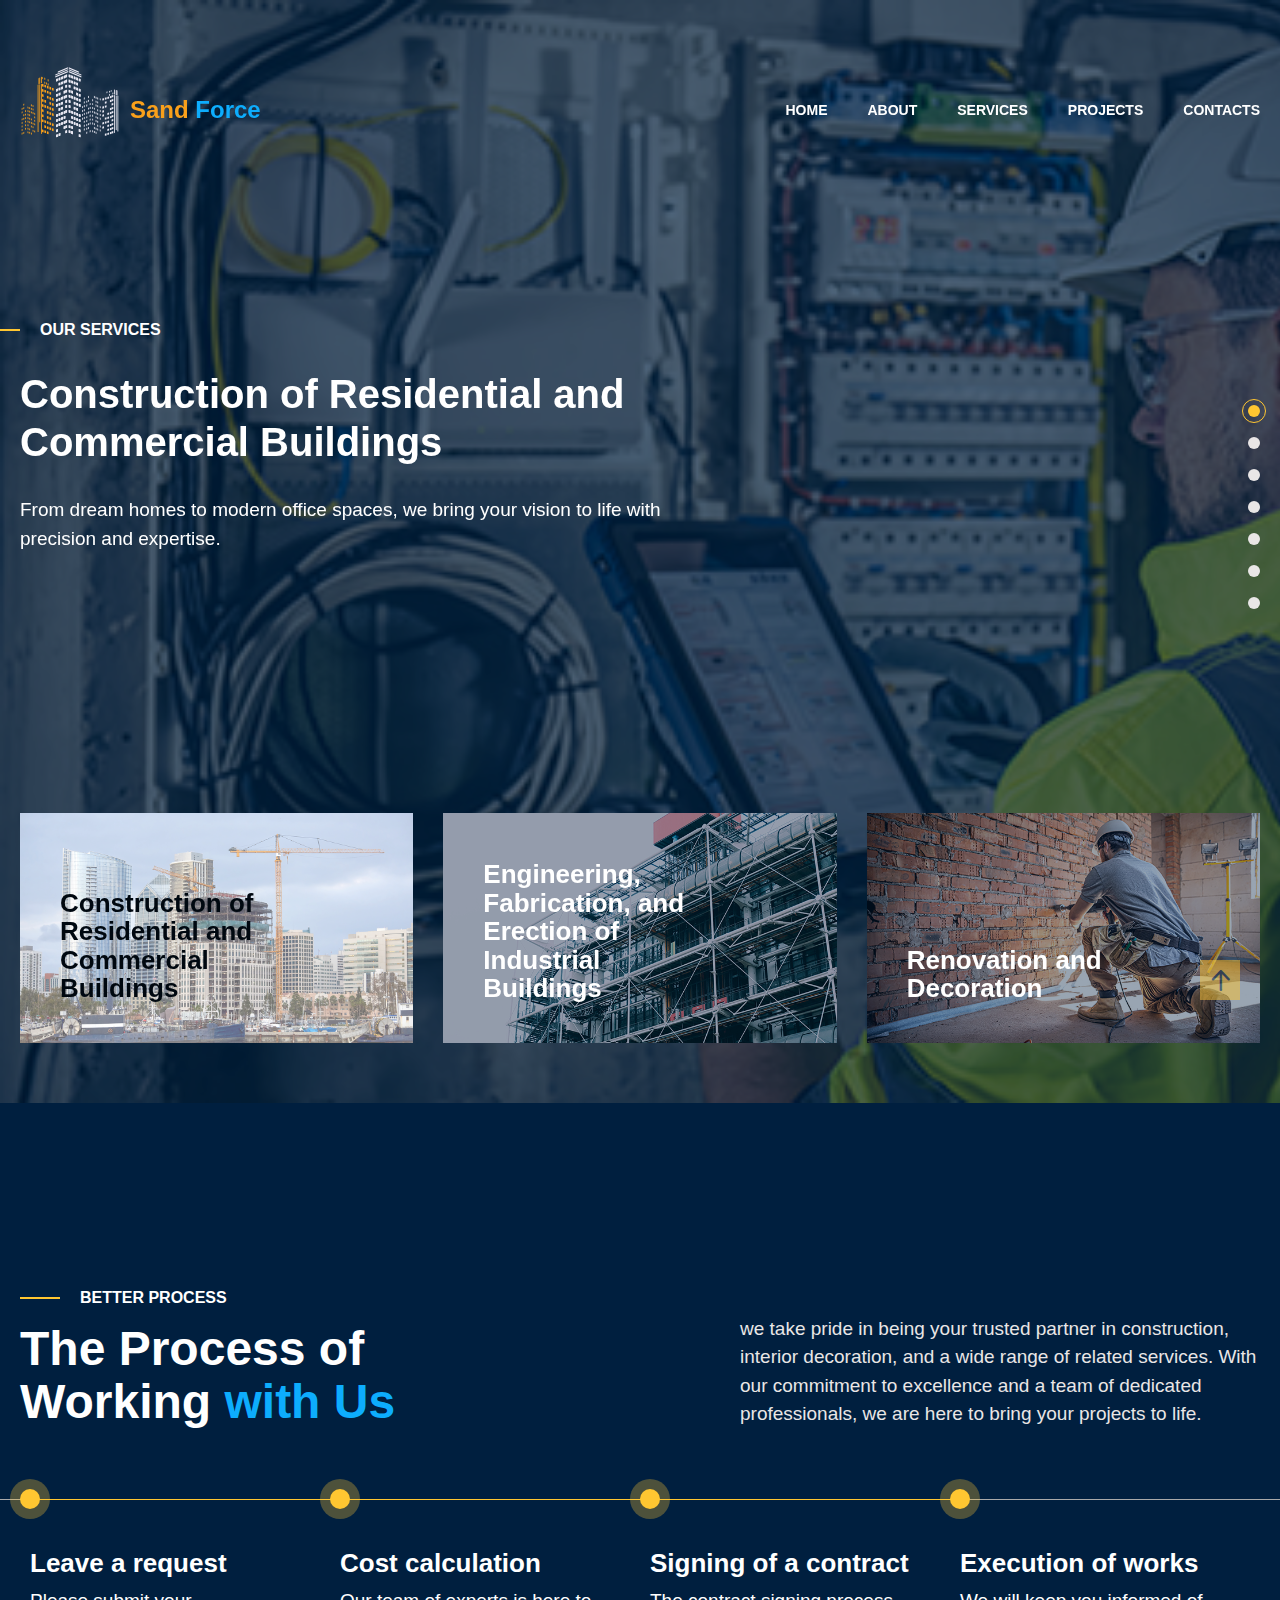
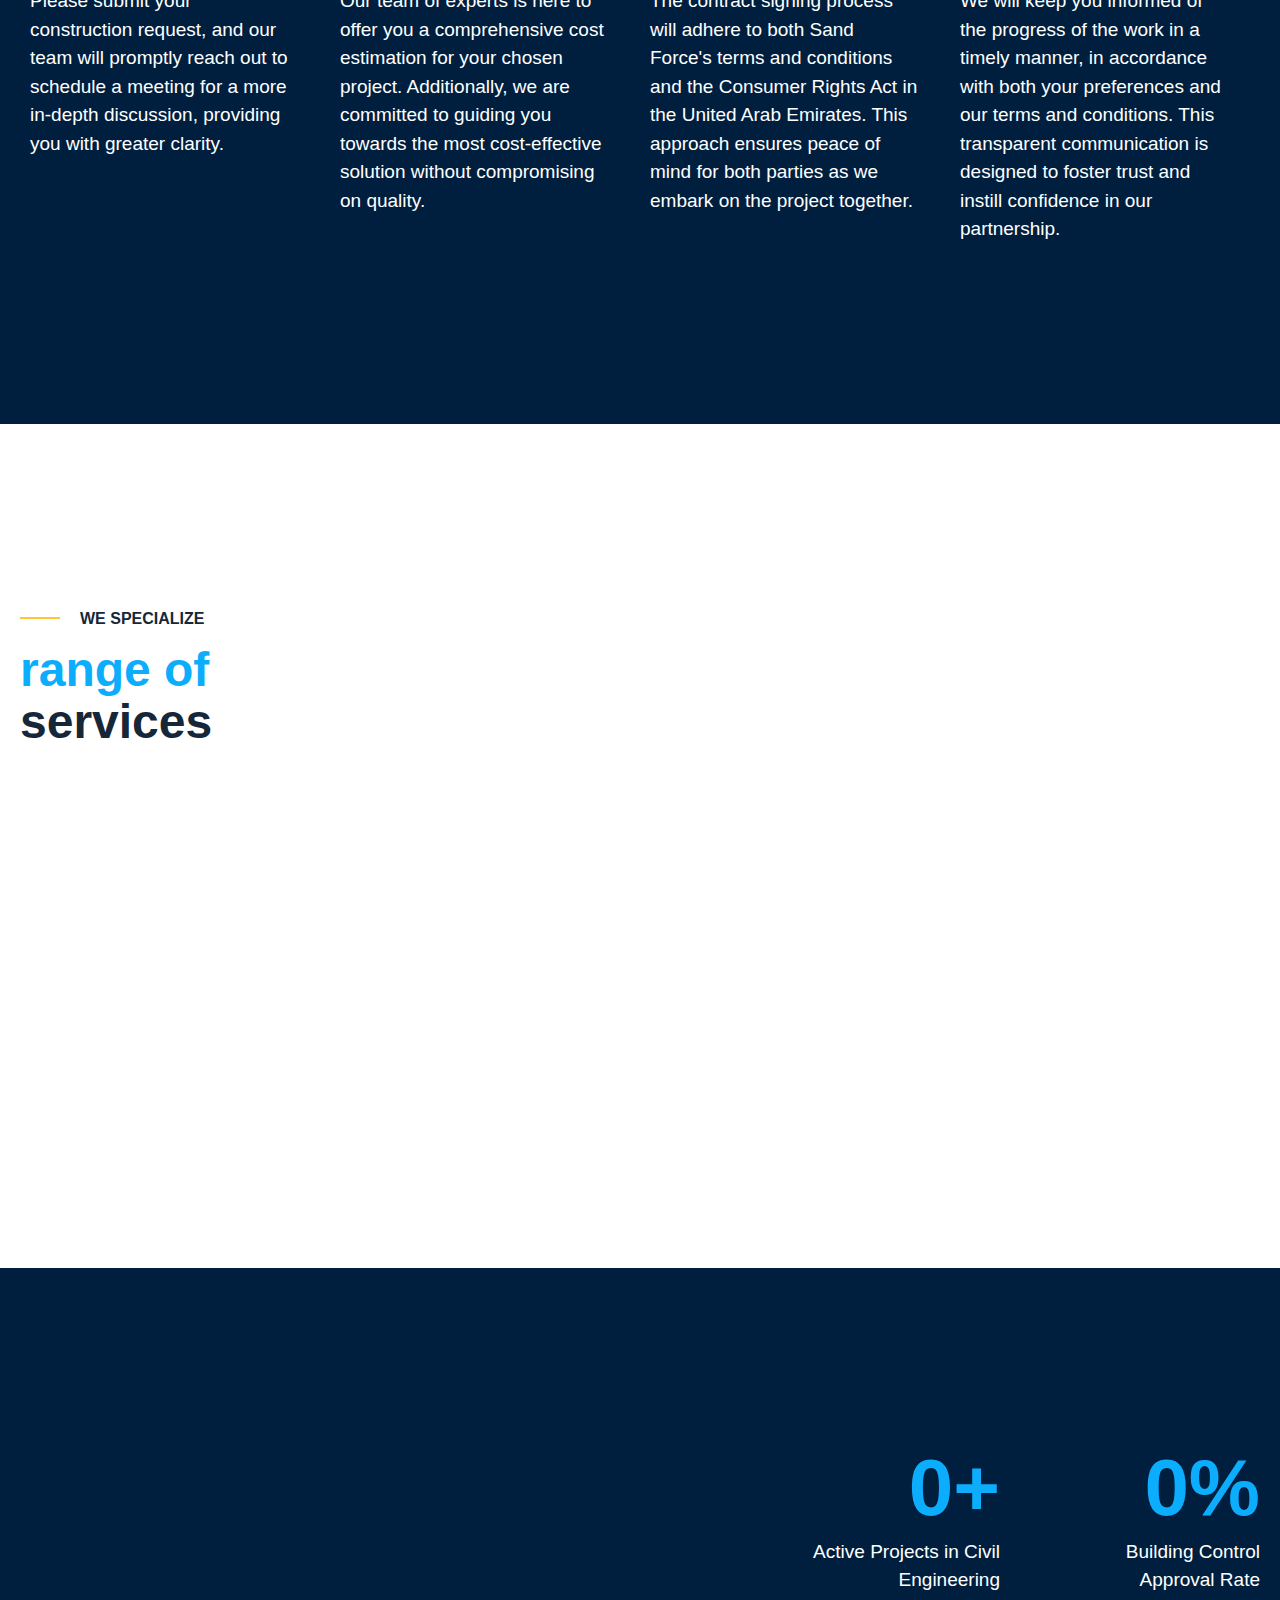
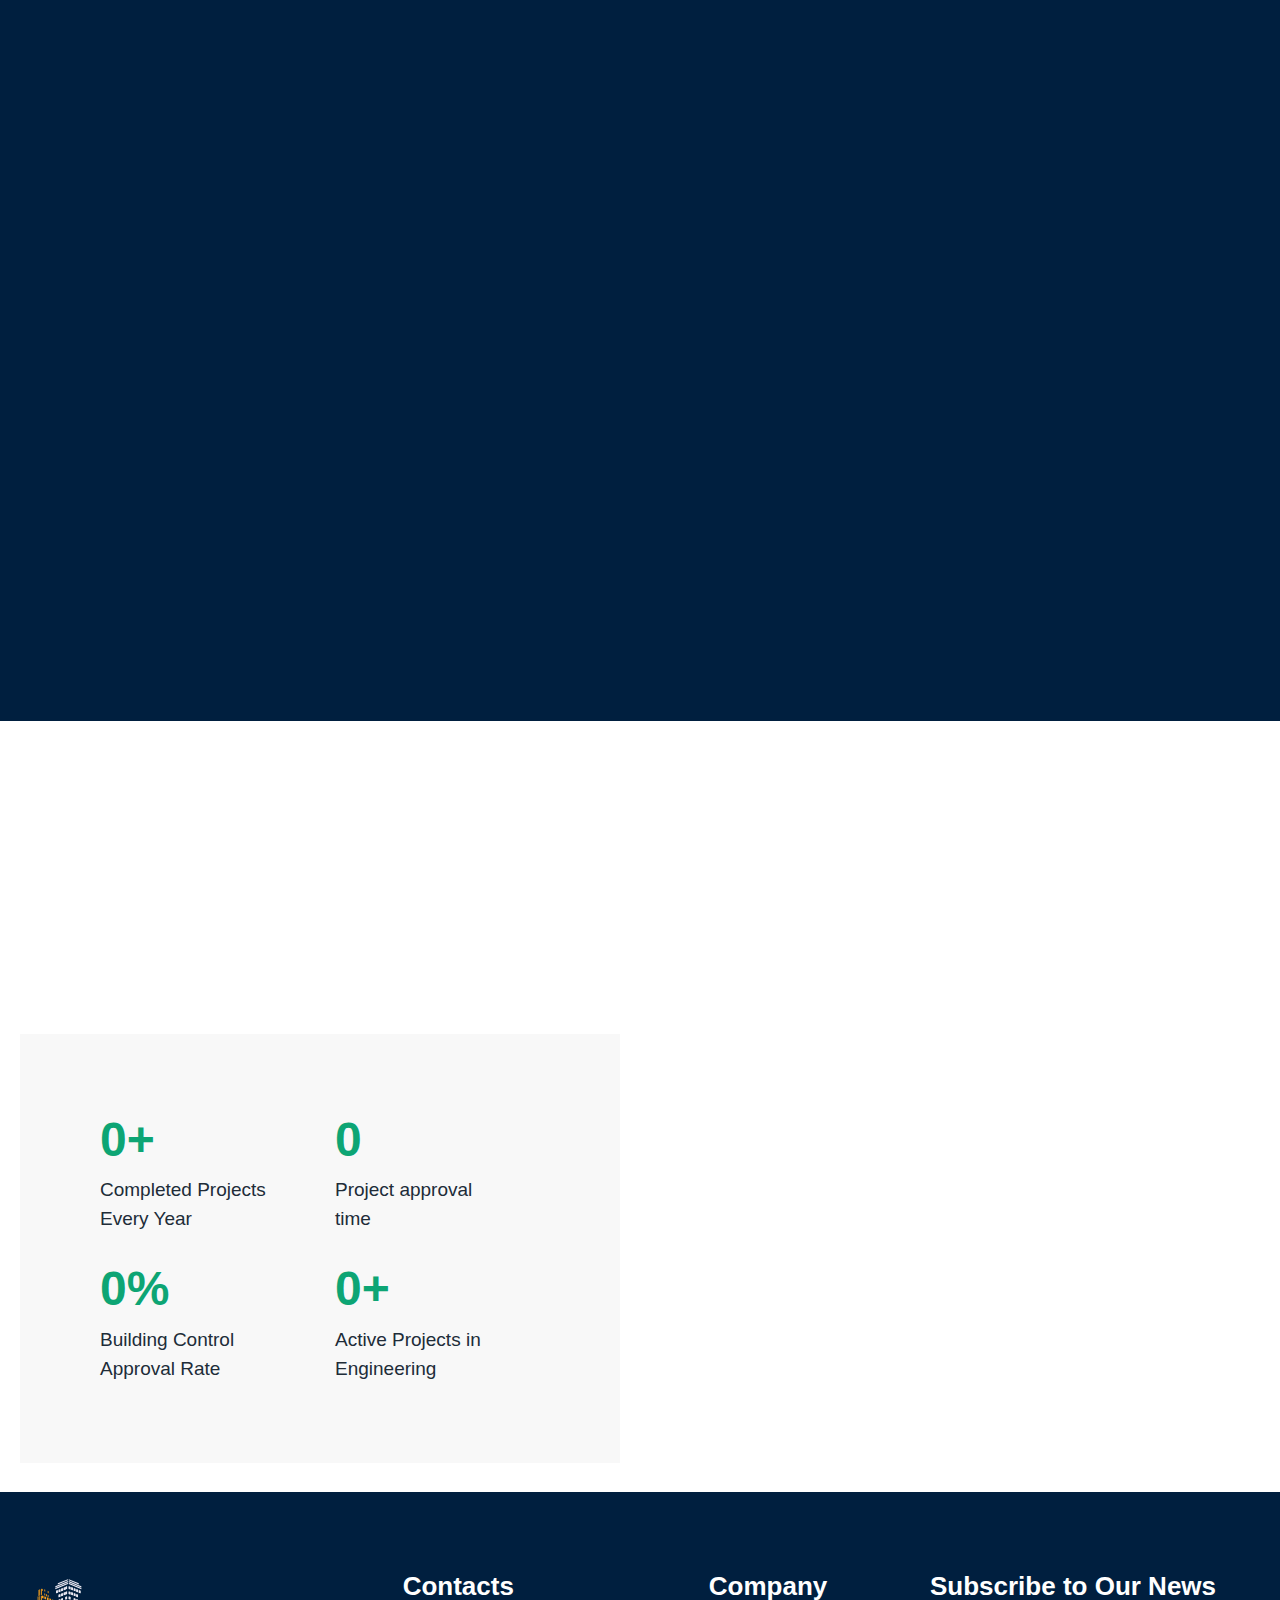
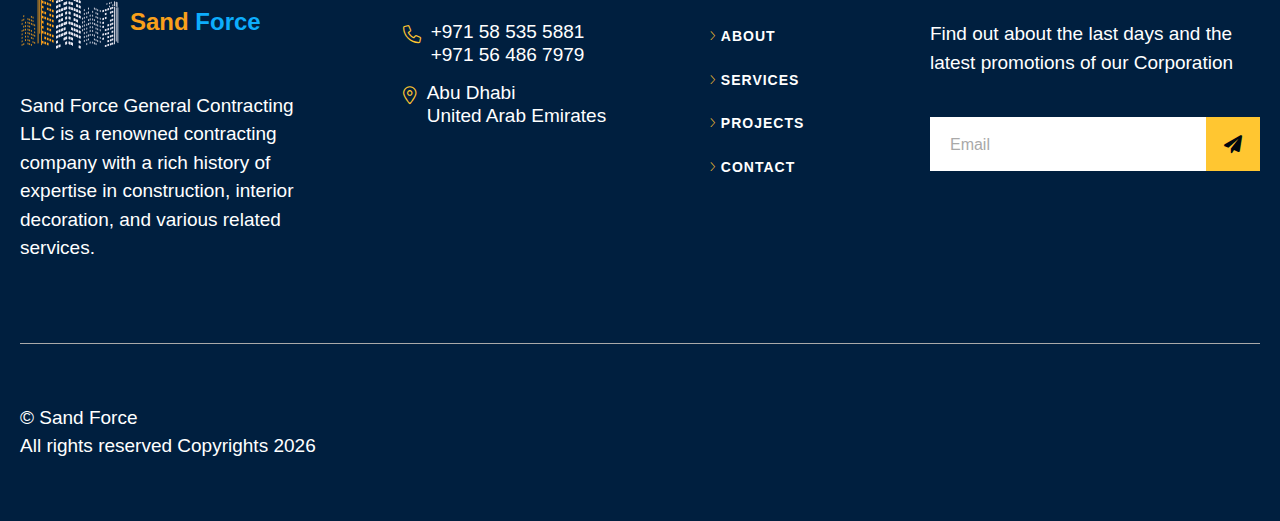
==== commit 2e69f09d: "commit" ====
--- a/index.html
+++ b/index.html
@@ -46,8 +46,7 @@
                         </li>
                     </ul>
                 </nav>
-            </div>
-        <button
+				        <button
                     class="header_trigger"
                     data-bs-toggle="collapse"
                     data-bs-target="#headerMenu"
@@ -59,6 +58,8 @@
                     <span class="line line--short"></span>
                     <span class="line"></span>
                 </button>
+            </div>
+
 		</header>
         <!-- homepage content start  -->
         <main>
@@ -444,13 +445,14 @@
                         <div class="group-wrapper">
                             <i class="icon-call icon"></i>
                             <div class="group">
-                               <a href="tel:+971585355881">971 -58-53-55-881</a>
+                              <a href="tel:+971585355881" class="link">+971 58 535 5881</a>
+							  <a href="tel:+971564867979" class="link">+971 56 486 7979</a>
                             </div>
                         </div>
                         <div class="group-wrapper">
                             <i class="icon-location icon"></i>
                             <div class="group">
-                                <span>Dubai</span>
+                                <span>Abu Dhabi</span>
                                 <span>United Arab Emirates</span>
                             </div>
                         </div>
